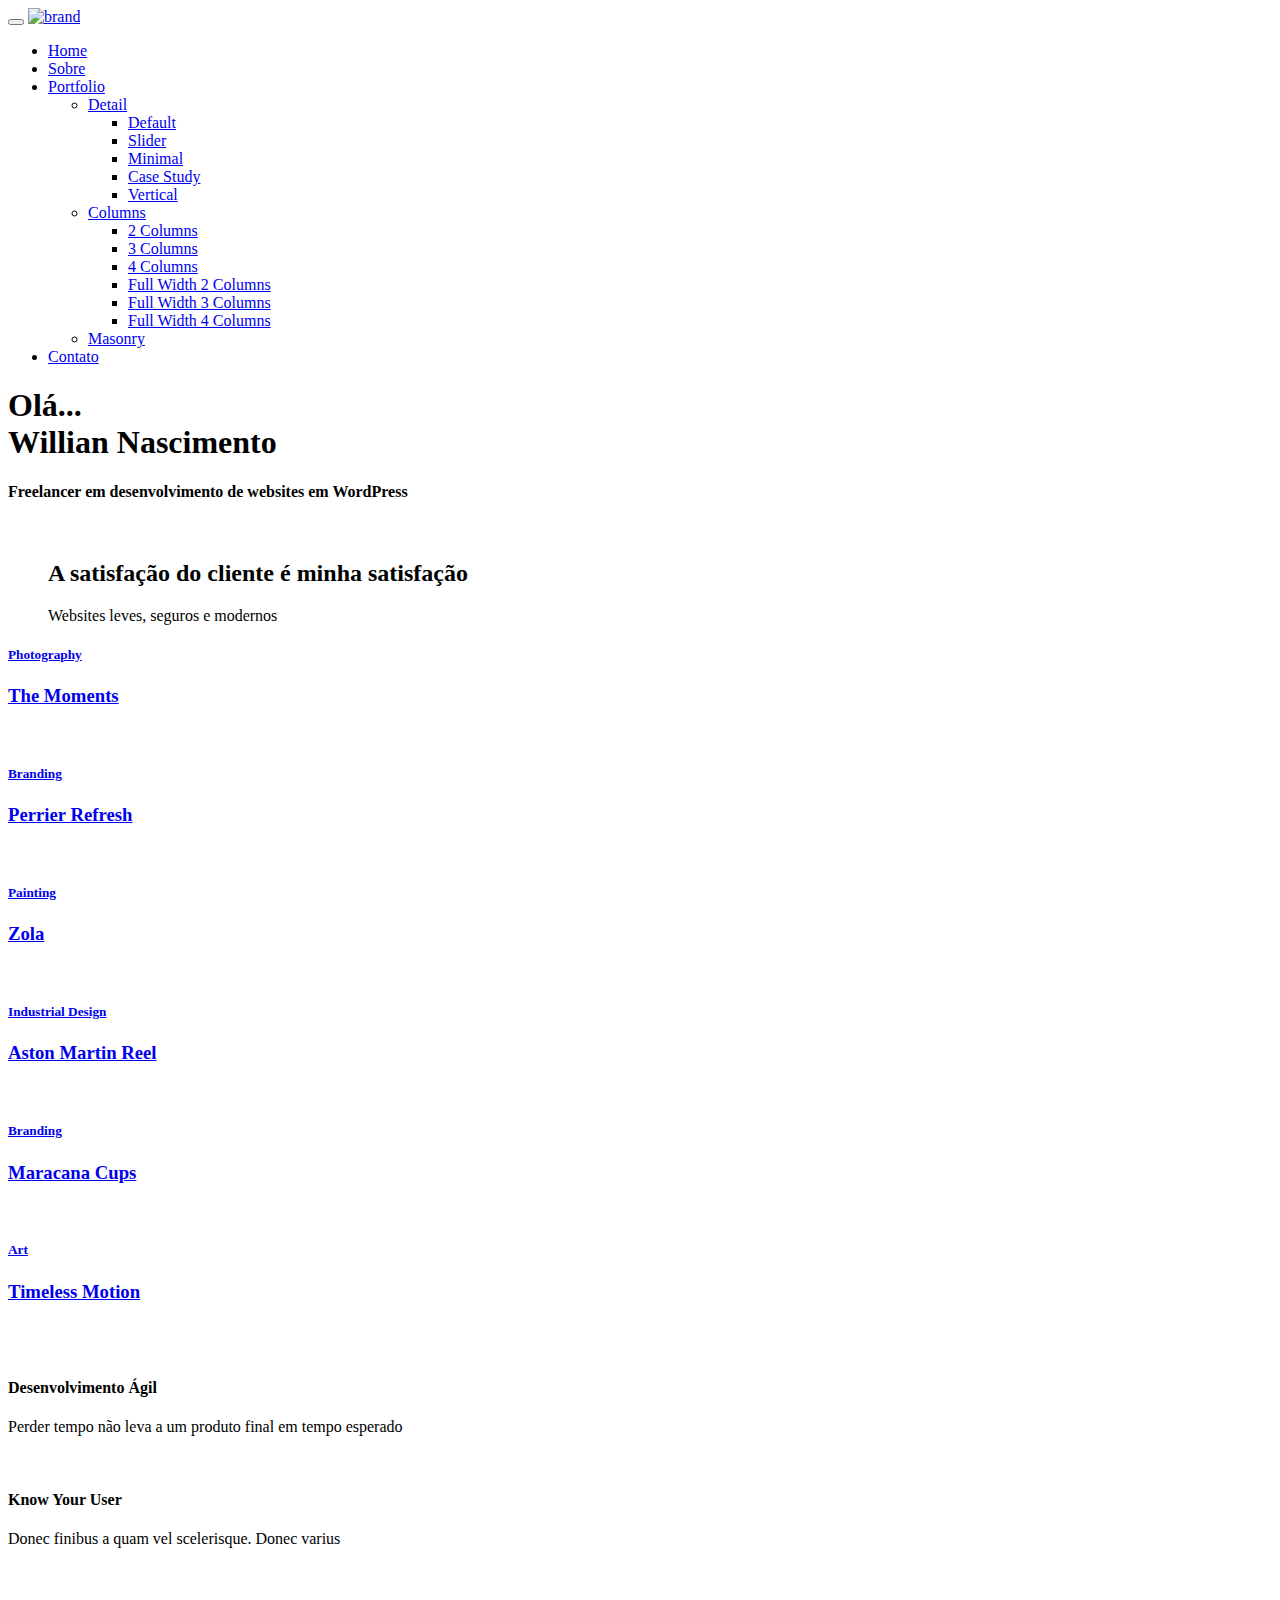
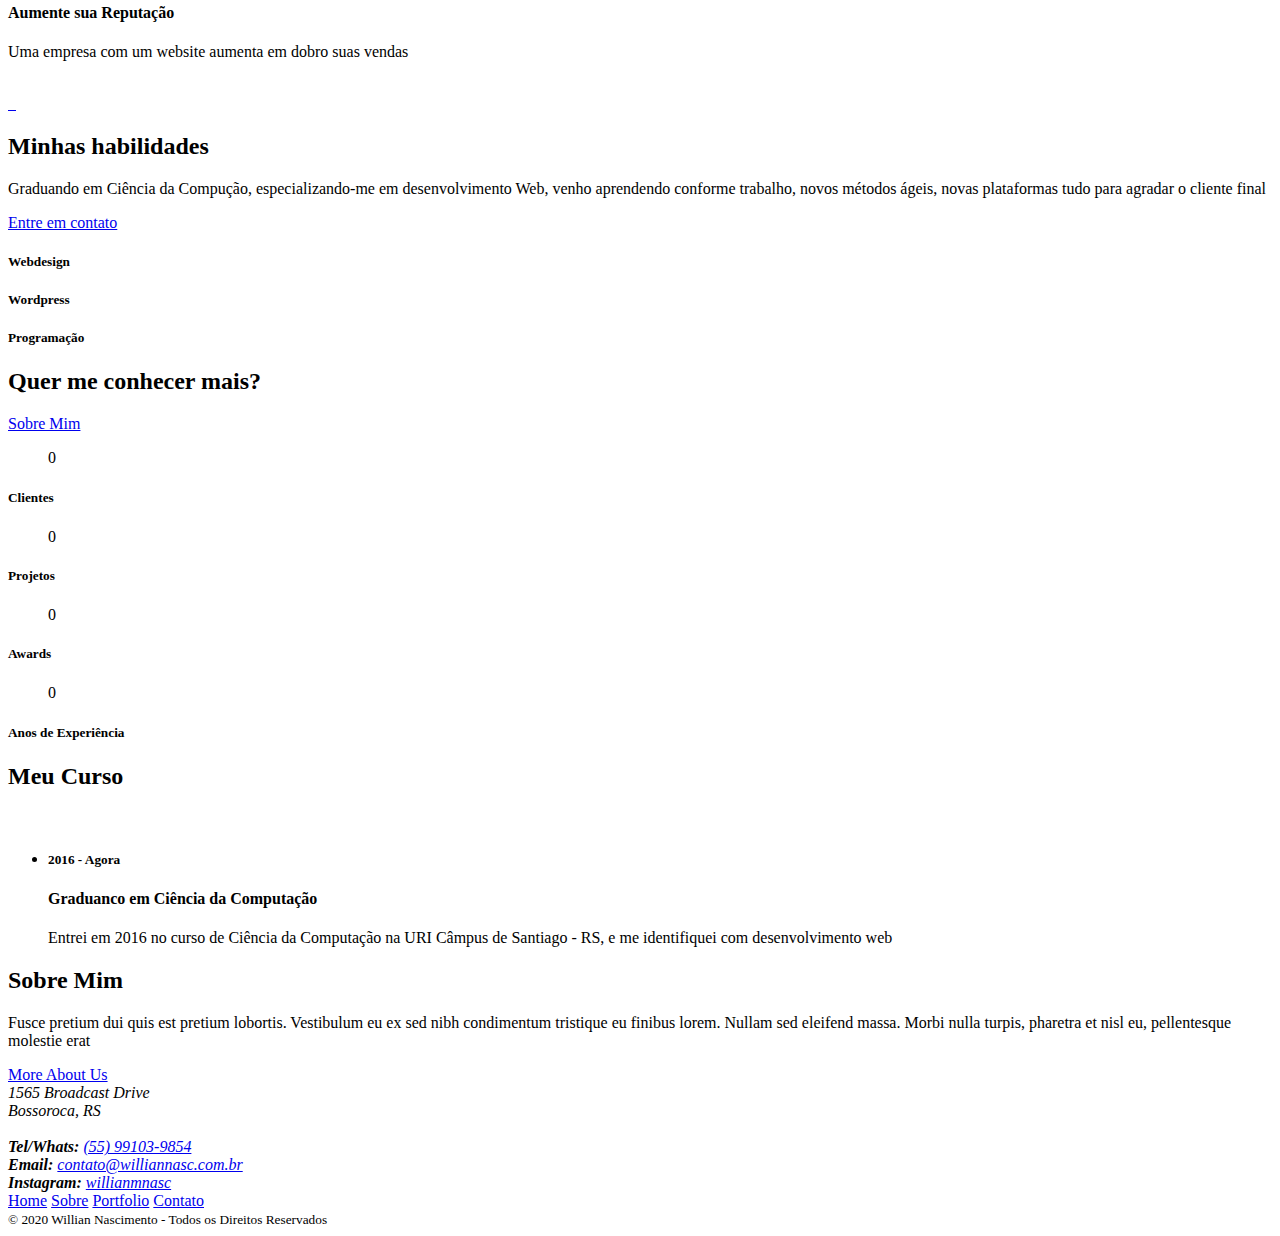
==== index.html @ cf70b3f4 "Add files via upload" ====
<!doctype html>
<html lang="en">
<head>
	<meta charset="UTF-8">
    <meta name="viewport" content="width=device-width, initial-scale=1, shrink-to-fit=no">
	<meta name="author" content="ThemeStarz">

    <link rel="stylesheet" href="https://fonts.googleapis.com/css?family=Poppins:300,400,600">
    <link rel="stylesheet" href="assets/bootstrap/css/bootstrap.min.css" type="text/css">
    <link rel="stylesheet" href="assets/font-awesome/css/fontawesome-all.min.css">
    <link rel="stylesheet" href="assets/css/magnific-popup.css">
    <link rel="stylesheet" href="assets/css/odometer-theme-default.css">
    <link rel="stylesheet" href="assets/css/style.css">

	<title>Willian Nascimento - Portfólio Online</title>

</head>
<body class="has-loading-screen">

<div class="ts-page-wrapper">
    <!--Brand Navigation
    ====================================================================================================================
    -->
    <div id="brand-navigation">

        <div class="container">

            <div id="brand">
                <button class="navbar-toggler d-block d-xl-none" type="button">
                    <i class="fa fa-bars"></i>
                </button>
                <a class="navbar-brand" href="./">
                    <img src="assets/img/brand-light.png" alt="brand" class="mw-100">
                </a>
            </div>
        </div>

    </div>

    <!--Main Left Navigation
    ====================================================================================================================
    -->
    <div id="main-navigation">
        <nav class="navbar navbar-dark">
            <ul class="navbar-nav">

                <!--Home
                ========================================================================================================
                -->
                <li class="nav-item">
                    <a class="nav-link active" href="./" role="button">Home</a>
                    <div class="collapse" id="collapse__home">
                    </div>
                </li>

                <!--About us
                ========================================================================================================
                -->
                <li class="nav-item">
                    <a class="nav-link" href="about__default.html" role="button">Sobre</a>
                    <div class="collapse" id="collapse__about">
                    </div>
                </li>

                <!--Portfolio
                ========================================================================================================
                -->
                <li class="nav-item">
                    <a class="nav-link" href="#collapse-portfolio" data-toggle="collapse" role="button">Portfolio</a>
                    <div class="collapse" id="collapse-portfolio">
                        <ul class="nav flex-column">

                            <!--Single-->

                            <li class="nav-item">
                                <a class="nav-link" href="#collapse__portfolio--detail" data-toggle="collapse" role="button">Detail</a>
                                <div class="collapse" id="collapse__portfolio--detail">
                                    <ul class="nav flex-column">
                                        <li class="nav-item">
                                            <a class="nav-link" href="portfolio__detail--default.html">Default</a>
                                        </li>
                                        <li class="nav-item">
                                            <a class="nav-link" href="portfolio__detail--slider.html">Slider</a>
                                        </li>
                                        <li class="nav-item">
                                            <a class="nav-link" href="portfolio__detail--minimal.html">Minimal</a>
                                        </li>
                                        <li class="nav-item">
                                            <a class="nav-link" href="portfolio__detail--case-study.html">Case Study</a>
                                        </li>
                                        <li class="nav-item">
                                            <a class="nav-link" href="portfolio__detail--vertical.html">Vertical</a>
                                        </li>
                                    </ul>
                                </div>
                            </li>

                            <!--Columns-->

                            <li class="nav-item">
                                <a class="nav-link" href="#collapse__portfolio--columns" data-toggle="collapse" role="button">Columns</a>
                                <div class="collapse" id="collapse__portfolio--columns">
                                    <ul class="nav flex-column">
                                        <li class="nav-item">
                                            <a class="nav-link" href="portfolio__columns--2.html">2 Columns</a>
                                        </li>
                                        <li class="nav-item">
                                            <a class="nav-link" href="portfolio__columns--3.html">3 Columns</a>
                                        </li>
                                        <li class="nav-item">
                                            <a class="nav-link" href="portfolio__columns--4.html">4 Columns</a>
                                        </li>
                                        <li class="nav-item">
                                            <a class="nav-link" href="portfolio__columns--2--full-width.html">Full Width 2 Columns</a>
                                        </li>
                                        <li class="nav-item">
                                            <a class="nav-link" href="portfolio__columns--3--full-width.html">Full Width 3 Columns</a>
                                        </li>
                                        <li class="nav-item">
                                            <a class="nav-link" href="portfolio__columns--4--full-width.html">Full Width 4 Columns</a>
                                        </li>
                                    </ul>
                                </div>
                            </li>

                            <!--Masonry-->

                            <li class="nav-item">
                                <a class="nav-link" href="portfolio__masonry.html">Masonry</a>
                            </li>

                        </ul>
                    </div>
                </li>


                <!--Contact
                ========================================================================================================
                -->
                <li class="nav-item">
                    <a class="nav-link" href="contact__left-map.html" role="button">Contato</a>
                    <div class="collapse" id="collapse__contact">
                    </div>
                </li>

            </ul>
        </nav>
    </div>

    <!--Content
    ====================================================================================================================
    -->
    <div class="ts-content">
        <!--HERO HEADER
        ================================================================================================================
        ================================================================================================================
        -->
        <header id="ts-hero" class="ts-height--100vh ts-has-overlay text-white">

            <div class="container">

                <h1 data-animate="ts-reveal">
                    <span class="wrapper">
                        <span>Olá...</span>
                    </span>
                    <br>
                    <span class="wrapper">
                        <span data-ts-delay=".05s">Willian Nascimento</span>
                    </span>
                </h1>

                <h4 class="mb-0" data-animate="ts-fadeInUp" data-ts-delay=".1s">Freelancer em desenvolvimento de websites em WordPress </h4>

            </div>

            <div class="ts-background" data-bg-parallax="scroll" data-bg-parallax-speed="3">
                <div id="ts-particles" class="ts-background-image ts-parallax-element ts-z-index__1"></div>
                <div class="ts-img-into-bg ts-background-image ts-parallax-element">
                    <img src="assets/img/bg-office.jpg" alt="">
                </div>
            </div>

        </header>

        <!--MAIN CONTENT
        ================================================================================================================
        ================================================================================================================
        -->
        <main id="ts-content">

            <!--Blockquote
            ============================================================================================================
            -->
            <section id="blockquote" class="ts-block">
                <div class="container">

                    <blockquote class="blockquote">
                        <h2>A satisfação do cliente é minha satisfação</h2>
                        <footer class="blockquote-footer">Websites leves, seguros e modernos</footer>
                    </blockquote>

                </div>
            </section>

            <!--Works
            ============================================================================================================
            -->
            <section id="works">
                <div class="container-fluid px-0">

                    <div class="row no-gutters ts-gallery">

                        <div class="col-md-6 col-lg-4">
                            <a href="assets/img/img__work__thumb--01.jpg" class="card ts-gallery__item ts-floated-description popup-image" data-animate="ts-fadeInUp">
                                <div class="ts-gallery__item-description">
                                    <h5>Photography</h5>
                                    <h3>The Moments</h3>
                                </div>
                                <div class="ts-background ts-img-into-bg">
                                    <img src="assets/img/img__work__thumb--01.jpg" alt="">
                                </div>
                            </a>
                        </div>
                        <!--end gallery item-->

                        <div class="col-md-6 col-lg-4">
                            <a href="assets/img/img__work__thumb--02.jpg" class="card ts-gallery__item ts-floated-description popup-image" data-animate="ts-fadeInUp" data-delay=".1s">
                                <div class="ts-gallery__item-description">
                                    <h5>Branding</h5>
                                    <h3>Perrier Refresh</h3>
                                </div>
                                <div class="ts-background ts-img-into-bg">
                                    <img src="assets/img/img__work__thumb--02.jpg" alt="">
                                </div>
                            </a>
                        </div>
                        <!--end gallery item-->

                        <div class="col-md-6 col-lg-4">
                            <a href="assets/img/img__work__thumb--03.jpg" class="card ts-gallery__item ts-floated-description popup-image" data-animate="ts-fadeInUp" data-delay=".15s">
                                <div class="ts-gallery__item-description">
                                    <h5>Painting</h5>
                                    <h3>Zola</h3>
                                </div>
                                <div class="ts-background ts-img-into-bg">
                                    <img src="assets/img/img__work__thumb--03.jpg" alt="">
                                </div>
                            </a>
                        </div>
                        <!--end gallery item-->

                        <div class="col-md-6 col-lg-4">
                            <a href="assets/img/img__work__thumb--04.jpg" class="card ts-gallery__item ts-floated-description popup-image" data-animate="ts-fadeInUp" data-delay=".2s">
                                <div class="ts-gallery__item-description">
                                    <h5>Industrial Design</h5>
                                    <h3>Aston Martin Reel</h3>
                                </div>
                                <div class="ts-background ts-img-into-bg">
                                    <img src="assets/img/img__work__thumb--04.jpg" alt="">
                                </div>
                            </a>
                        </div>
                        <!--end gallery item-->

                        <div class="col-md-6 col-lg-4">
                            <a href="assets/img/img__work__thumb--05.jpg" class="card ts-gallery__item ts-floated-description popup-image" data-animate="ts-fadeInUp" data-delay=".25s">
                                <div class="ts-gallery__item-description">
                                    <h5>Branding</h5>
                                    <h3>Maracana Cups</h3>
                                </div>
                                <div class="ts-background ts-img-into-bg">
                                    <img src="assets/img/img__work__thumb--05.jpg" alt="">
                                </div>
                            </a>
                        </div>
                        <!--end gallery item-->

                        <div class="col-md-6 col-lg-4">
                            <a href="assets/img/img__work__thumb--06.jpg" class="card ts-gallery__item ts-floated-description popup-image" data-animate="ts-fadeInUp" data-delay=".3s">
                                <div class="ts-gallery__item-description">
                                    <h5>Art</h5>
                                    <h3>Timeless Motion</h3>
                                </div>
                                <div class="ts-background ts-img-into-bg">
                                    <img src="assets/img/img__work__thumb--06.jpg" alt="">
                                </div>
                            </a>
                        </div>
                        <!--end gallery item-->

                    </div>
                </div>
            </section>

            <!--Features
            ============================================================================================================
            -->
            <section id="features" class="ts-block text-white text-center text-sm-left">
                <div class="container">
                    <div class="row">

                        <div class="col-md-4">
                            <div class="ts-feature">
                                <img src="assets/img/icon__dashboard.png" alt="" class="mb-5">
                                <h4>Desenvolvimento Ágil</h4>
                                <p>Perder tempo não leva a um produto final em tempo esperado</p>
                            </div>
                        </div>
                        <!--end Feature-->

                        <div class="col-md-4">
                            <div class="ts-feature">
                                <img src="assets/img/icon__user.png" alt="" class="mb-5">
                                <h4>Know Your User</h4>
                                <p>Donec finibus a quam vel scelerisque. Donec varius</p>
                            </div>
                        </div>
                        <!--end Feature-->

                        <div class="col-md-4">
                            <div class="ts-feature">
                                <img src="assets/img/icon__envelope.png" alt="" class="mb-5">
                                <h4>Aumente sua Reputação</h4>
                                <p> Uma empresa com um website aumenta em dobro suas vendas</p>
                            </div>
                        </div>
                        <!--end Feature-->

                    </div>
                </div>

                <div class="ts-background ts-bg-black">
                    <div class="ts-background-image ts-background-repeat ts-opacity__10 ts-img-into-bg">
                        <img src="assets/img/bg__pattern--topo-white.png" alt="">
                    </div>
                </div>
            </section>

            <!--Partners
            ============================================================================================================
            -->
            <section id="partners" class="py-5" data-bg-color="#fafafa">
                <div class="container py-5">
                    <div class="d-block d-md-flex justify-content-around align-items-center text-center ts-partners">

                        <a href="#">
                            <img src="assets/img/logo-01.png" alt="">
                        </a>
                        <a href="#">
                            <img src="assets/img/logo-02.png" alt="">
                        </a>
                        <a href="#">
                            <img src="assets/img/logo-03.png" alt="">
                        </a>

                    </div>
                </div>
            </section>

            <!--Skills
            ============================================================================================================
            -->
            <section id="my-skills" class="ts-block">
                <div class="container">

                    <div class="ts-title">
                        <h2>Minhas habilidades</h2>
                    </div>

                    <div class="row">

                        <div class="col-md-6 mb-4">
                            <p>
                                Graduando em Ciência da Compução, especializando-me em desenvolvimento Web, venho aprendendo conforme trabalho, novos métodos ágeis, novas plataformas tudo para agradar o cliente final
                            </p>
                            <a href="contact__default.html" class="ts-link ts-underline">Entre em contato</a>
                        </div>
                        <!--end Paragraph-->

                        <div class="col-md-6">

                            <div class="progress" data-progress-width="50%">
                                <h5 class="ts-progress-title">Webdesign</h5>
                                <figure class="ts-progress-value"></figure>
                                <div class="progress-bar" role="progressbar" aria-valuenow="0" aria-valuemin="0" aria-valuemax="100"></div>
                            </div>
                            <!--end Skill-->

                            <div class="progress" data-progress-width="80%">
                                <h5 class="ts-progress-title">Wordpress</h5>
                                <figure class="ts-progress-value"></figure>
                                <div class="progress-bar" role="progressbar" aria-valuenow="0" aria-valuemin="0" aria-valuemax="100"></div>
                            </div>
                            <!--end Skill-->

                            <div class="progress" data-progress-width="70%">
                                <h5 class="ts-progress-title">Programação</h5>
                                <figure class="ts-progress-value"></figure>
                                <div class="progress-bar" role="progressbar" aria-valuenow="0" aria-valuemin="0" aria-valuemax="100"></div>
                            </div>
                            <!--end Skill-->

                        </div>
                    </div>
                    <!--end .row-->
                </div>
                <!--end .container-->
            </section>

            <!--Call to action
            ============================================================================================================
            -->
            <section class="py-5 ts-bg-black text-white text-center text-md-left">
                <div class="container py-0 py-sm-0 my-5">
                    <div class="row ts-align__vertical">

                        <div class="col-md-6 mb-3 mb-md-0">
                            <h2>Quer me conhecer mais?</h2>
                        </div>

                        <div class="col-md-6">
                            <a href="./about__default.html" class="btn btn-outline-light float-md-right">Sobre Mim</a>
                        </div>

                    </div>
                </div>
            </section>

            <!--Promo numbers
            ============================================================================================================
            -->
            <section class="ts-block ts-background-repeat" data-bg-image="assets/img/bg__pattern--dot.png">
                <div class="container ts-promo-numbers">
                    <div class="row">

                        <div class="col-sm-6 col-md-3">
                            <div class="ts-promo-number text-center">
                                <figure class="odometer" data-odometer-final="43">0</figure>
                                <h5>Clientes</h5>
                            </div>
                        </div>
                        <!--end Promo number-->

                        <div class="col-sm-6 col-md-3">
                            <div class="ts-promo-number text-center">
                                <figure class="odometer" data-odometer-final="68">0</figure>
                                <h5>Projetos</h5>
                            </div>
                        </div>
                        <!--end Promo number-->

                        <div class="col-sm-6 col-md-3">
                            <div class="ts-promo-number text-center">
                                <figure class="odometer" data-odometer-final="17">0</figure>
                                <h5>Awards</h5>
                            </div>
                        </div>
                        <!--end Promo number-->

                        <div class="col-sm-6 col-md-3">
                            <div class="ts-promo-number text-center">
                                <figure class="odometer" data-odometer-final="12">0</figure>
                                <h5>Anos de Experiência</h5>
                            </div>
                        </div>
                        <!--end Promo number-->

                    </div>
                </div>
            </section>

            <!--Our Experience
            ============================================================================================================
            -->
            <section class="ts-block">
                <div class="container">

                    <div class="ts-title">
                        <h2>Meu Curso</h2>
                    </div>

                    <div class="row">

                        <div class="col-md-4 mb-5">
                            <img src="assets/img/img__plant.jpg" class="w-100" alt="">
                        </div>

                        <div class="col-md-6">
                            <ul class="list list-text list-dashed">

                                <li data-animate="ts-fadeInRight">
                                    <h5 class="opacity-30"><strong>2016 - Agora</strong></h5>
                                    <h4>Graduanco em Ciência da Computação</h4>
                                    <p>
                                        Entrei em 2016 no curso de Ciência da Computação na URI Câmpus de Santiago - RS, e me identifiquei com desenvolvimento web
                                    </p>
                                </li>
                                <!--end Experience block-->

                                
                            </ul>
                        </div>

                    </div>
                </div>
            </section>

            <!--Blog
            ============================================================================================================
            -->
            <!--
            <section class="ts-block pt-0">
                <div class="container">

                    <div class="ts-title">
                        <h2>From The Blog</h2>
                    </div>

                    <div class="row">

                        <div class="col-md-4">
                            <div class="ts-blog-thumb">
                                <a href="blog__detail.html" class="ts-blog-image ts-background">
                                    <div class="ts-background-image ts-img-into-bg">
                                        <img src="assets/img/img__blog__thumb--01.jpg" alt="">
                                    </div>
                                </a>
                                <h6>02-05-2019</h6>
                                <h4>
                                    <a href="blog__detail.html">10 best design books</a>
                                </h4>
                                <p>
                                    Fusce pretium dui quis est pretium lobortis. Vestibulum eu ex sed nibh condimentum
                                    tristique eu finibus lorem.
                                </p>
                                <footer>
                                    <a href="#" class="mr-3">
                                        <i class="fa fa-comment"></i>
                                        20
                                    </a>
                                    <a href="#">
                                        <i class="fa fa-heart"></i>
                                        46
                                    </a>
                                </footer>
                            </div>
                        </div>
                       

                        <div class="col-md-4">
                            <div class="ts-blog-thumb">
                                <a href="blog__detail.html" class="ts-blog-image">
                                    <div class="ts-background-image ts-img-into-bg">
                                        <img src="assets/img/img__blog__thumb--02.jpg" alt="">
                                    </div>
                                </a>
                                <h6>24-04-2019</h6>
                                <h4>
                                    <a href="blog__detail.html">How to be more creative</a>
                                </h4>
                                <p>
                                    Quis est pretium lobortis. Vestibulum eu ex sed nibh condimentum tristique eu finibus
                                    lorem. Nullam sed eleifend massa.
                                </p>
                                <footer>
                                    <a href="#" class="mr-3">
                                        <i class="fa fa-comment"></i>
                                        42
                                    </a>
                                    <a href="#">
                                        <i class="fa fa-heart"></i>
                                        38
                                    </a>
                                </footer>
                            </div>
                        </div>
              

                        <div class="col-md-4">
                            <div class="ts-blog-thumb">
                                <a href="blog__detail.html" class="ts-blog-image">
                                    <div class="ts-background-image ts-img-into-bg">
                                        <img src="assets/img/img__blog__thumb--03.jpg" alt="">
                                    </div>
                                </a>
                                <h6>17-04-2019</h6>
                                <h4>
                                    <a href="blog__detail.html">Start your day well!</a>
                                </h4>
                                <p>
                                    Vestibulum eu ex sed nibh condimentum tristique eu finibus lorem.  Nullam sed eleifend
                                    massa. Morbi nulla turpis
                                </p>
                                <footer>
                                    <a href="#" class="mr-3">
                                        <i class="fa fa-comment"></i>
                                        18
                                    </a>
                                    <a href="#">
                                        <i class="fa fa-heart"></i>
                                        51
                                    </a>
                                </footer>
                            </div>
                        </div>
           

                    </div>

                </div>
            </section>-->

        </main>
        <!--end #content-->

        <!--FOOTER
        ================================================================================================================
        ================================================================================================================
        -->
        <footer id="ts-footer">
            <section id="ts-footer-main">
                <div class="container">

                    <div class="ts-title">
                        <h2>Sobre Mim</h2>
                    </div>

                    <div class="row">

                        <div class="col-md-5">
                            <p>
                                Fusce pretium dui quis est pretium lobortis. Vestibulum eu ex sed nibh condimentum
                                tristique eu finibus lorem. Nullam sed eleifend massa. Morbi nulla turpis, pharetra et
                                nisl eu, pellentesque molestie erat
                            </p>
                            <a href="#" class="ts-link ts-underline mb-5 mb-md-0 d-inline-block">More About Us</a>
                        </div>

                        <div class="col-sm-6 col-md-4">
                            <address class="ts-text-muted---white">
                                1565 Broadcast Drive
                                <br>
                                Bossoroca, RS
                                <br>
                                <br>
                                <strong>Tel/Whats:</strong> <a href="https://api.whatsapp.com/send?phone=+5555991039854">(55) 99103-9854</a>
                                <br>
                                <strong>Email:</strong> <a href="mailto:williannasc@live.com">contato@williannasc.com.br</a>
                                <br>
                                <strong>Instagram:</strong> <a href="https://www.instagram.com/willianmnasc/">willianmnasc</a>
                                <br>
                            </address>
                        </div>

                        <div class="col-sm-6 col-md-3">
                            <nav class="nav flex-column">
                                <a class="nav-link" href="index">Home</a>
                                <a class="nav-link" href="about__default">Sobre</a>
                                <a class="nav-link" href="#">Portfolio</a>
                                <a class="nav-link" href="contact__left-map">Contato</a>
                            </nav>
                        </div>

                    </div>
                </div>
            </section>

            <section>
                <div class="container py-5">
                    <small>© 2020 Willian Nascimento - Todos os Direitos Reservados</small>
                </div>
            </section>

        </footer>
        <!--end #footer-->

    </div>
    <!--end page-->

</div>

	<script src="assets/js/jquery-3.3.1.min.js"></script>
	<script src="assets/js/popper.min.js"></script>
	<script src="assets/bootstrap/js/bootstrap.min.js"></script>
    <script src="assets/js/imagesloaded.pkgd.min.js"></script>
	<script src="assets/js/isInViewport.jquery.js"></script>
	<script src="assets/js/jquery.magnific-popup.min.js"></script>
	<script src="assets/js/scrolla.jquery.min.js"></script>
	<script src="assets/js/jquery.validate.min.js"></script>
	<script src="assets/js/jquery-validate.bootstrap-tooltip.min.js"></script>
	<script src="assets/js/odometer.min.js"></script>
	<script src="assets/js/owl.carousel.min.js"></script>
    <script src="assets/js/particles.min.js"></script>
    <script src="assets/js/custom.js"></script>

</body>
</html>
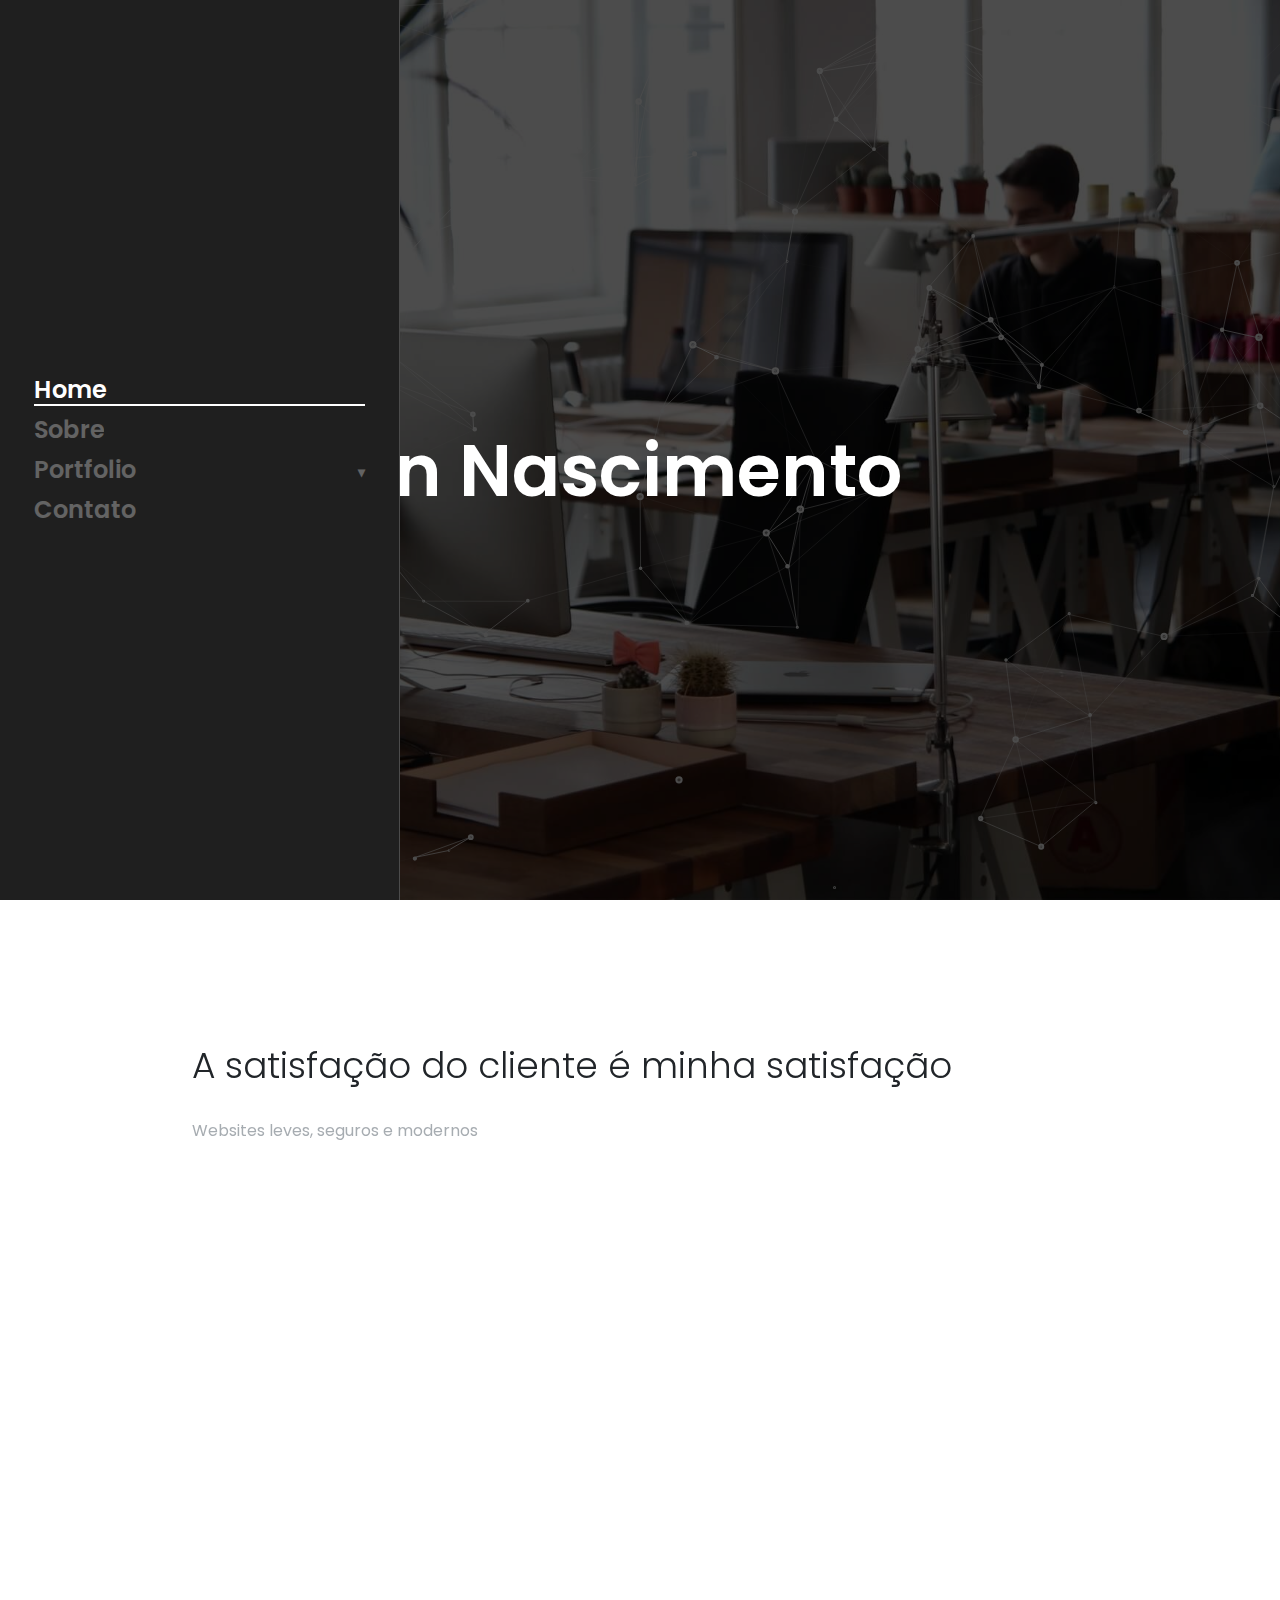
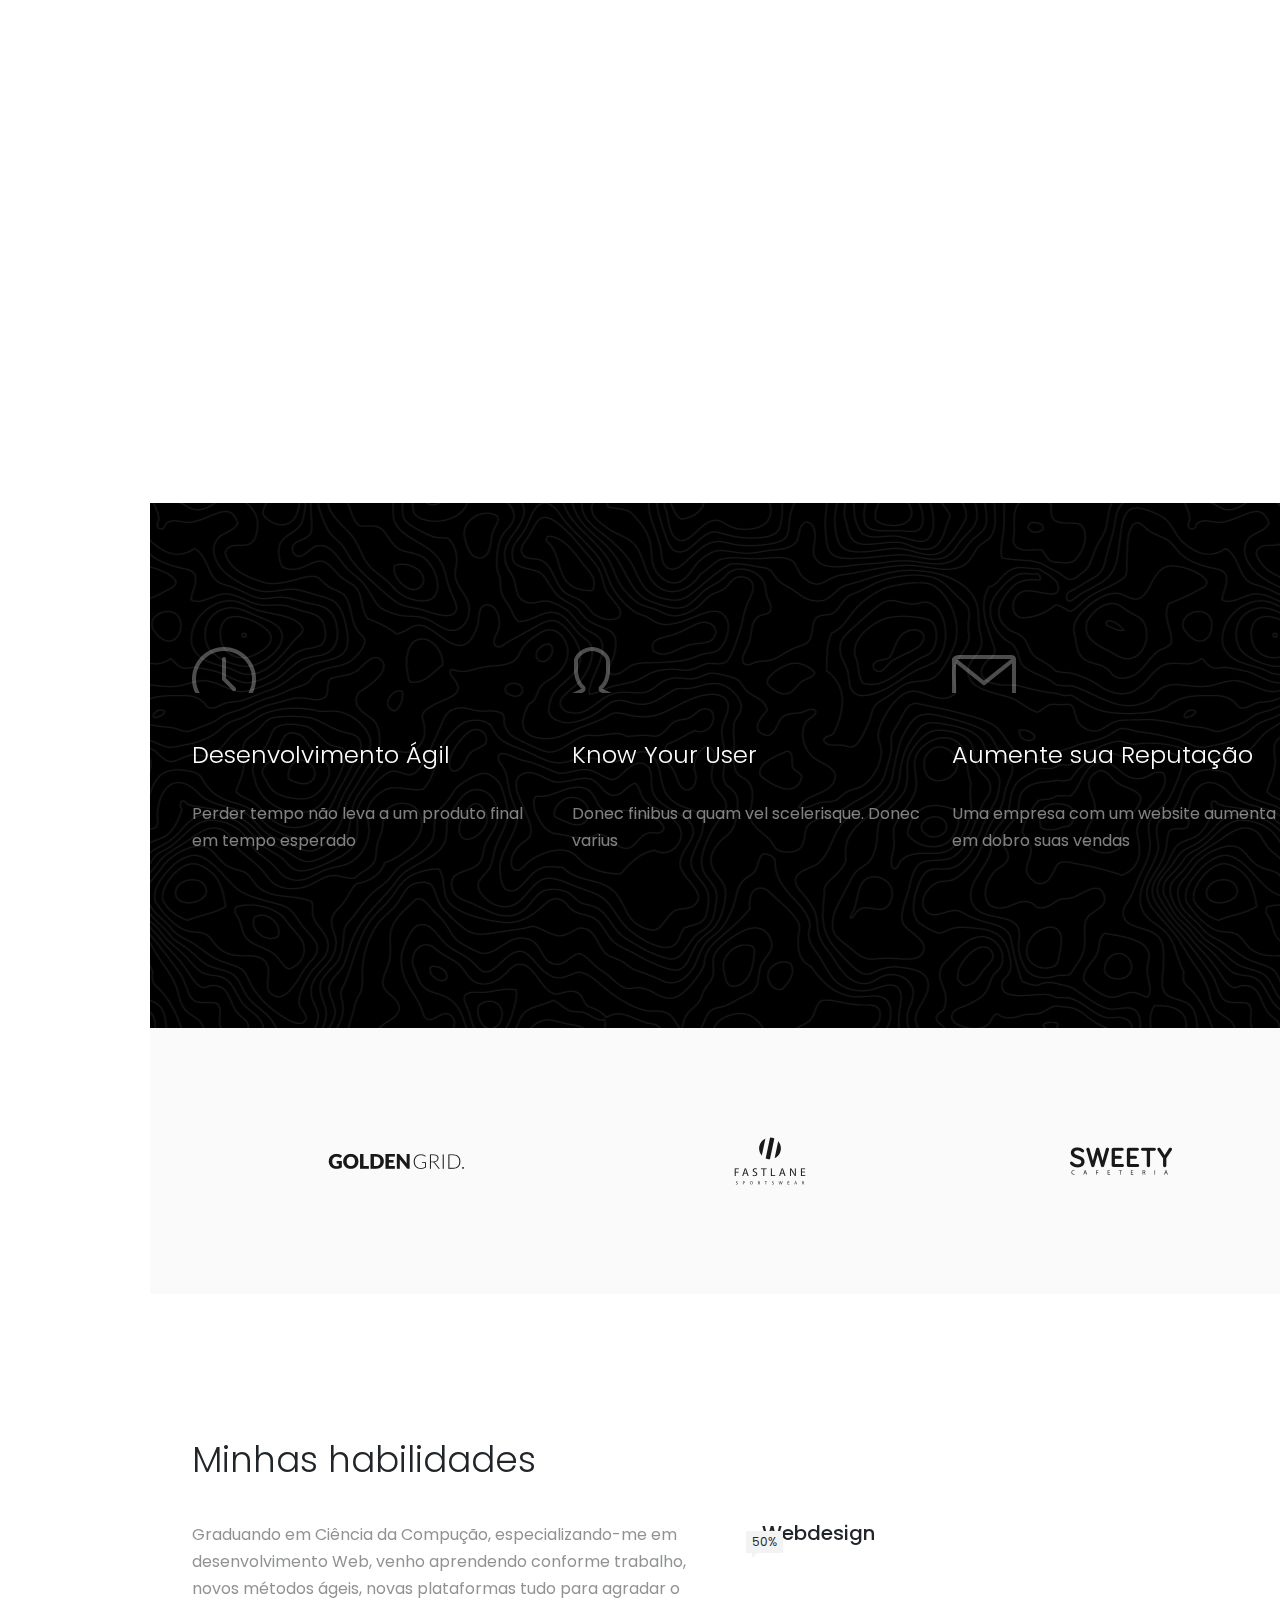
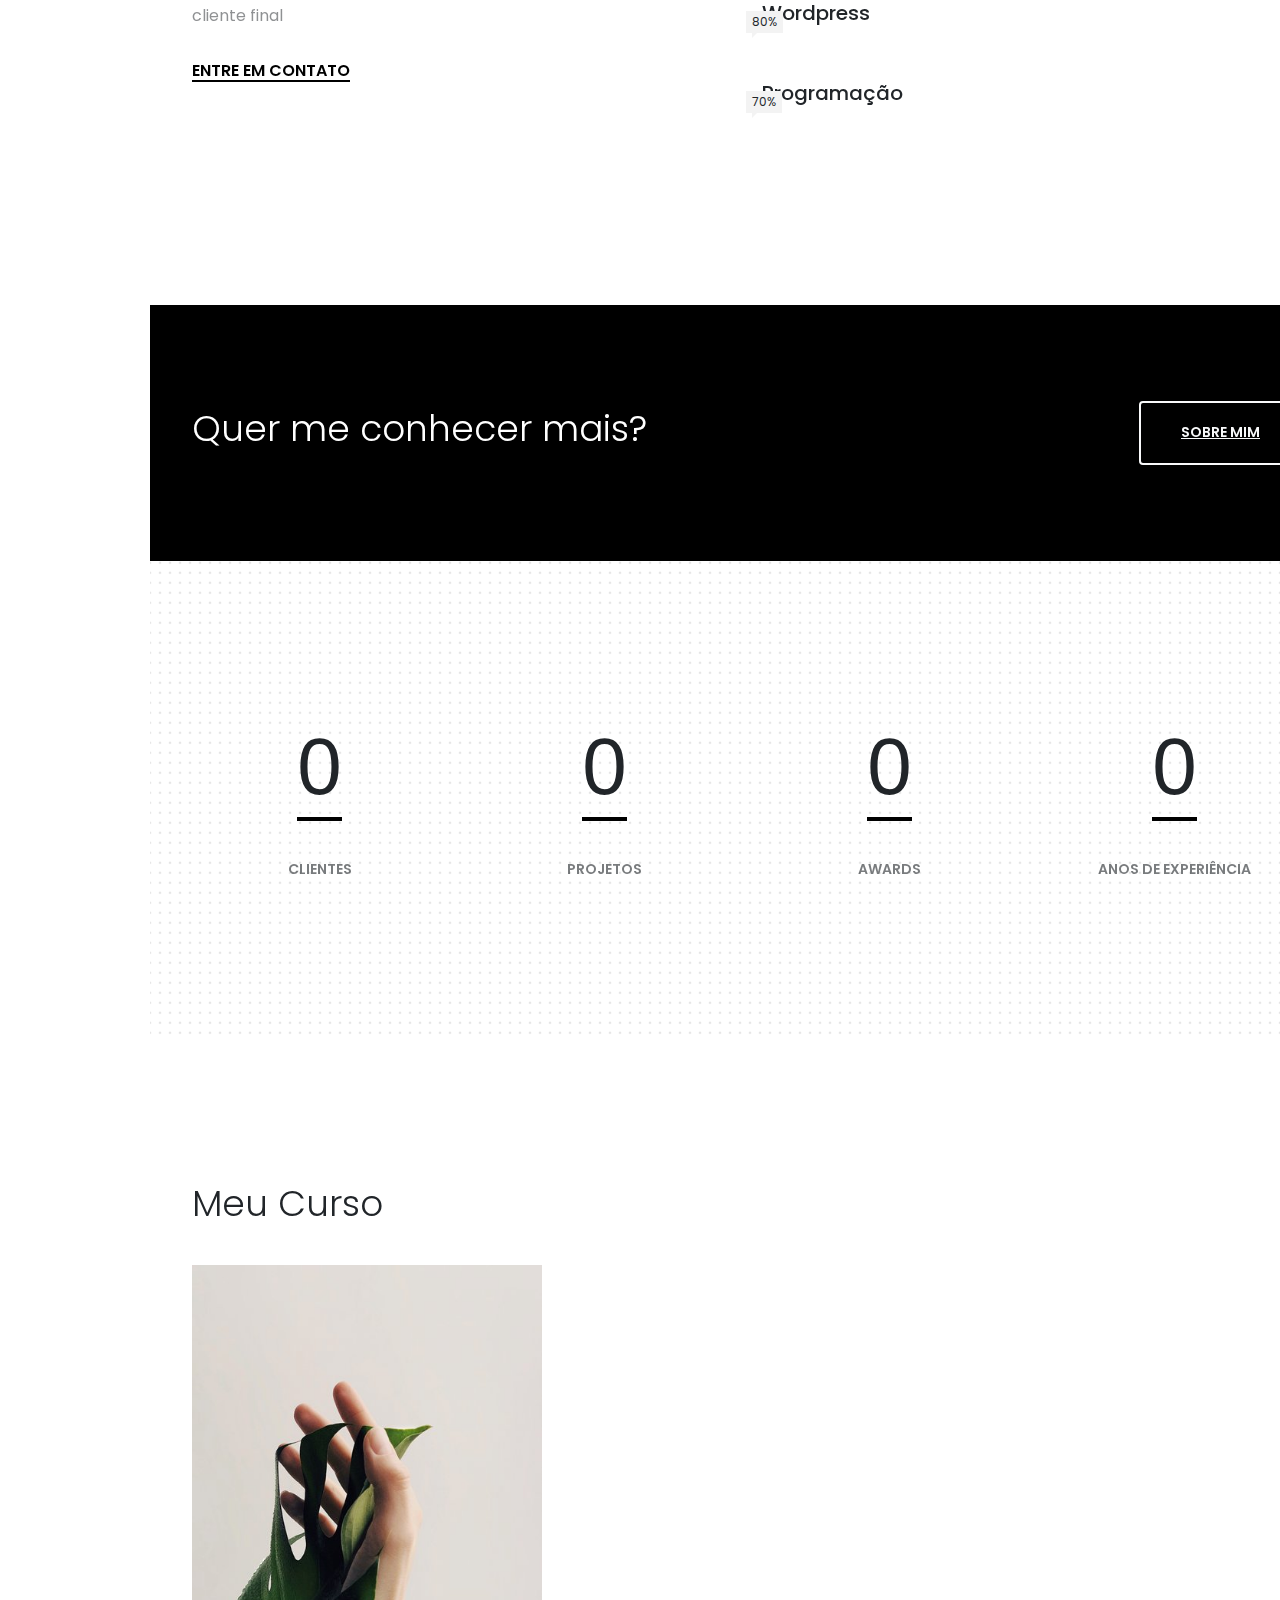
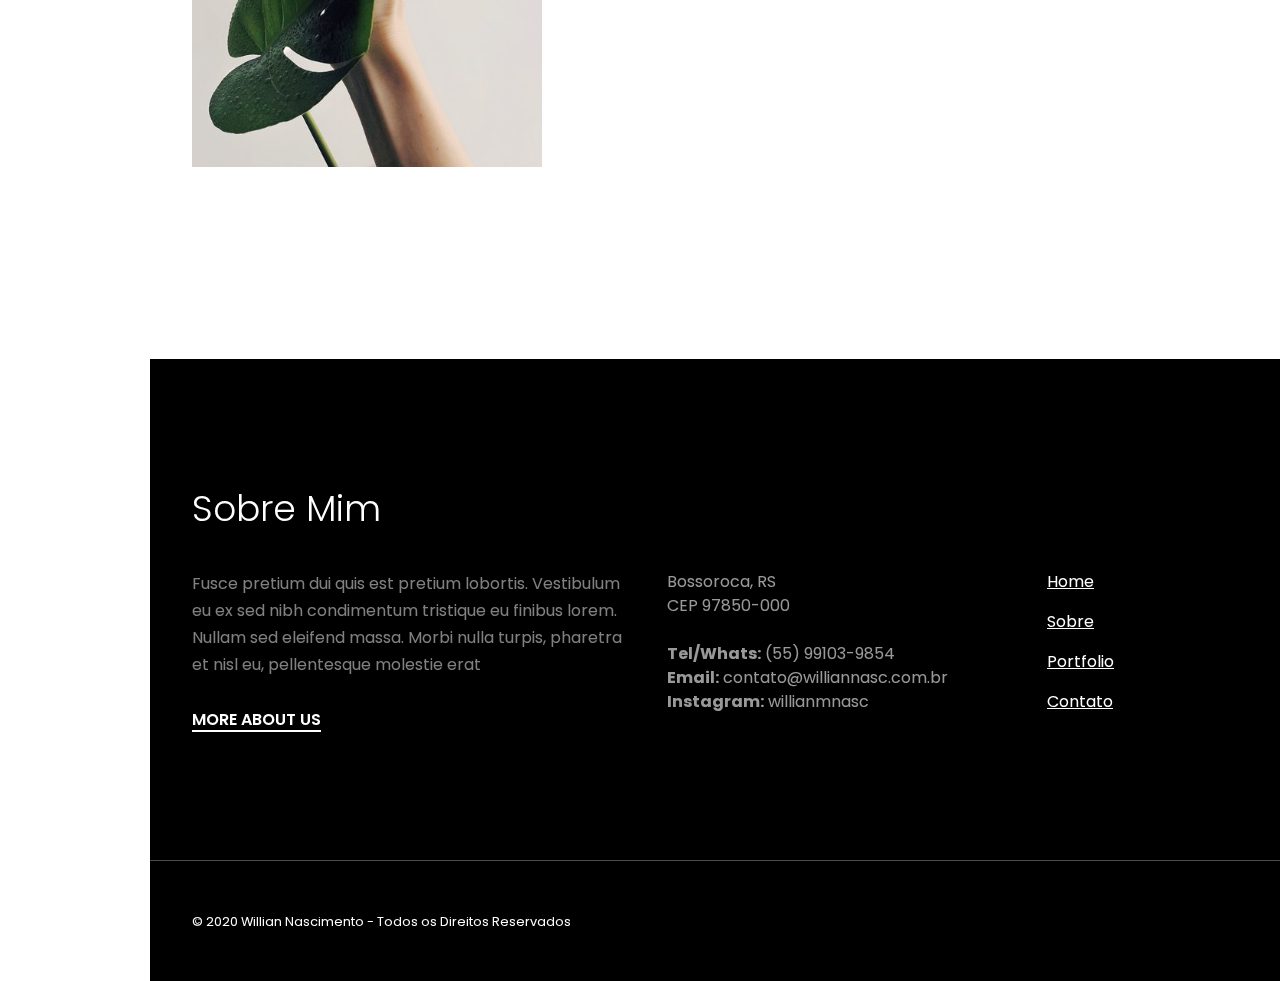
==== commit 7a1d3979: "Update Site" ====
--- a/index.html
+++ b/index.html
@@ -23,7 +23,7 @@
     -->
     <div id="brand-navigation">
 
-        <div class="container">
+        <!--<div class="container">
 
             <div id="brand">
                 <button class="navbar-toggler d-block d-xl-none" type="button">
@@ -33,7 +33,7 @@
                     <img src="assets/img/brand-light.png" alt="brand" class="mw-100">
                 </a>
             </div>
-        </div>
+        </div>-->
 
     </div>
 
@@ -48,7 +48,7 @@
                 ========================================================================================================
                 -->
                 <li class="nav-item">
-                    <a class="nav-link active" href="./" role="button">Home</a>
+                    <a class="nav-link active" href="index" role="button">Home</a>
                     <div class="collapse" id="collapse__home">
                     </div>
                 </li>
@@ -57,7 +57,7 @@
                 ========================================================================================================
                 -->
                 <li class="nav-item">
-                    <a class="nav-link" href="about__default.html" role="button">Sobre</a>
+                    <a class="nav-link" href="sobre" role="button">Sobre</a>
                     <div class="collapse" id="collapse__about">
                     </div>
                 </li>
@@ -138,7 +138,7 @@
                 ========================================================================================================
                 -->
                 <li class="nav-item">
-                    <a class="nav-link" href="contact__left-map.html" role="button">Contato</a>
+                    <a class="nav-link" href="contato" role="button">Contato</a>
                     <div class="collapse" id="collapse__contact">
                     </div>
                 </li>
@@ -419,7 +419,7 @@
                         </div>
 
                         <div class="col-md-6">
-                            <a href="./about__default.html" class="btn btn-outline-light float-md-right">Sobre Mim</a>
+                            <a href="sobre" class="btn btn-outline-light float-md-right">Sobre Mim</a>
                         </div>
 
                     </div>
@@ -638,9 +638,9 @@
 
                         <div class="col-sm-6 col-md-4">
                             <address class="ts-text-muted---white">
-                                1565 Broadcast Drive
+                                Bossoroca, RS
                                 <br>
-                                Bossoroca, RS
+                                CEP 97850-000
                                 <br>
                                 <br>
                                 <strong>Tel/Whats:</strong> <a href="https://api.whatsapp.com/send?phone=+5555991039854">(55) 99103-9854</a>
@@ -655,9 +655,9 @@
                         <div class="col-sm-6 col-md-3">
                             <nav class="nav flex-column">
                                 <a class="nav-link" href="index">Home</a>
-                                <a class="nav-link" href="about__default">Sobre</a>
+                                <a class="nav-link" href="sobre">Sobre</a>
                                 <a class="nav-link" href="#">Portfolio</a>
-                                <a class="nav-link" href="contact__left-map">Contato</a>
+                                <a class="nav-link" href="contato">Contato</a>
                             </nav>
                         </div>
 
--- a/assets/css/odometer-theme-default.css
+++ b/assets/css/odometer-theme-default.css
@@ -0,0 +1,89 @@
+.odometer.odometer-auto-theme, .odometer.odometer-theme-default {
+  display: inline-block;
+  vertical-align: middle;
+  *vertical-align: auto;
+  *zoom: 1;
+  *display: inline;
+  position: relative;
+}
+.odometer.odometer-auto-theme .odometer-digit, .odometer.odometer-theme-default .odometer-digit {
+  display: inline-block;
+  vertical-align: middle;
+  *vertical-align: auto;
+  *zoom: 1;
+  *display: inline;
+  position: relative;
+}
+.odometer.odometer-auto-theme .odometer-digit .odometer-digit-spacer, .odometer.odometer-theme-default .odometer-digit .odometer-digit-spacer {
+  display: inline-block;
+  vertical-align: middle;
+  *vertical-align: auto;
+  *zoom: 1;
+  *display: inline;
+  visibility: hidden;
+}
+.odometer.odometer-auto-theme .odometer-digit .odometer-digit-inner, .odometer.odometer-theme-default .odometer-digit .odometer-digit-inner {
+  text-align: left;
+  display: block;
+  position: absolute;
+  top: 0;
+  left: 0;
+  right: 0;
+  bottom: 0;
+  overflow: hidden;
+}
+.odometer.odometer-auto-theme .odometer-digit .odometer-ribbon, .odometer.odometer-theme-default .odometer-digit .odometer-ribbon {
+  display: block;
+}
+.odometer.odometer-auto-theme .odometer-digit .odometer-ribbon-inner, .odometer.odometer-theme-default .odometer-digit .odometer-ribbon-inner {
+  display: block;
+  -webkit-backface-visibility: hidden;
+}
+.odometer.odometer-auto-theme .odometer-digit .odometer-value, .odometer.odometer-theme-default .odometer-digit .odometer-value {
+  display: block;
+  -webkit-transform: translateZ(0);
+}
+.odometer.odometer-auto-theme .odometer-digit .odometer-value.odometer-last-value, .odometer.odometer-theme-default .odometer-digit .odometer-value.odometer-last-value {
+  position: absolute;
+}
+.odometer.odometer-auto-theme.odometer-animating-up .odometer-ribbon-inner, .odometer.odometer-theme-default.odometer-animating-up .odometer-ribbon-inner {
+  -webkit-transition: -webkit-transform 2s;
+  -moz-transition: -moz-transform 2s;
+  -ms-transition: -ms-transform 2s;
+  -o-transition: -o-transform 2s;
+  transition: transform 2s;
+}
+.odometer.odometer-auto-theme.odometer-animating-up.odometer-animating .odometer-ribbon-inner, .odometer.odometer-theme-default.odometer-animating-up.odometer-animating .odometer-ribbon-inner {
+  -webkit-transform: translateY(-100%);
+  -moz-transform: translateY(-100%);
+  -ms-transform: translateY(-100%);
+  -o-transform: translateY(-100%);
+  transform: translateY(-100%);
+}
+.odometer.odometer-auto-theme.odometer-animating-down .odometer-ribbon-inner, .odometer.odometer-theme-default.odometer-animating-down .odometer-ribbon-inner {
+  -webkit-transform: translateY(-100%);
+  -moz-transform: translateY(-100%);
+  -ms-transform: translateY(-100%);
+  -o-transform: translateY(-100%);
+  transform: translateY(-100%);
+}
+.odometer.odometer-auto-theme.odometer-animating-down.odometer-animating .odometer-ribbon-inner, .odometer.odometer-theme-default.odometer-animating-down.odometer-animating .odometer-ribbon-inner {
+  -webkit-transition: -webkit-transform 2s;
+  -moz-transition: -moz-transform 2s;
+  -ms-transition: -ms-transform 2s;
+  -o-transition: -o-transform 2s;
+  transition: transform 2s;
+  -webkit-transform: translateY(0);
+  -moz-transform: translateY(0);
+  -ms-transform: translateY(0);
+  -o-transform: translateY(0);
+  transform: translateY(0);
+}
+
+.odometer.odometer-auto-theme, .odometer.odometer-theme-default {
+  font-family: "Helvetica Neue", sans-serif;
+  line-height: 1.1em;
+}
+.odometer.odometer-auto-theme .odometer-value, .odometer.odometer-theme-default .odometer-value {
+  text-align: center;
+}
--- a/assets/css/style.css
+++ b/assets/css/style.css
@@ -0,0 +1,3131 @@
+/*----------------------------------------------------------------------------------------------------------------------
+Project:	    Preus
+Version:        1.0.0
+
+Default Color   #000;
+Background Color  #fff;
+
+Body copy:		'Poppins', sans-serif; 16px;
+Headers:		'Poppins', sans-serif;
+
+----------------------------------------------------------------------------------------------------------------------*/
+
+/*----------------------------------------------------------------------------------------------------------------------
+[Table of contents]
+
+A. Basic Styling
+  -- Styling
+
+B. Helpers
+  -- animations
+  -- align
+  -- borders
+  -- colors
+  -- column-count
+  -- background
+  -- height
+  -- margin
+  -- list
+  -- no-gutters
+  -- opacity
+  -- overflow
+  -- padding
+  -- position
+  -- shadow
+  -- typography
+  -- title
+  -- transitions
+  -- utilities
+  -- video-bg
+  -- width
+  -- z-index
+
+C. Components
+  -- block
+  -- blockquote
+  -- blog
+  -- box
+  -- buttons
+  -- card
+  -- circle
+  -- description-list
+  -- forms
+  -- footer
+  -- gallery
+  -- hr
+  -- inputs
+  -- item
+  -- list
+  -- loading-screen
+  -- map
+  -- member
+  -- hero
+  -- navbar
+  -- page
+  -- partners
+
+D. Plugins Styles
+  -- Magnific Popup
+  -- Owl Carousel
+
+E. Template Specific Elements
+  -- Other
+
+
+----------------------------------------------------------------------------------------------------------------------*/
+
+/***********************************************************************************************************************
+A. Basic Styling
+***********************************************************************************************************************/
+
+/*-------------------------------------------
+  -- Styling - Colors, Font Size, Font Family
+-------------------------------------------*/
+
+body {
+    font-family: 'Poppins', sans-serif;
+    font-size: 1rem;
+    margin: 0;
+    padding: 0;
+}
+
+html {
+    font-size: 90%;
+}
+
+@media (min-width: 36rem) and (max-width: 47.9375rem) {
+    html {
+        font-size: 85%;
+    }
+}
+
+@media (min-width: 48rem) and (max-width: 61.9375rem) {
+    html {
+        font-size: 90%;
+    }
+}
+
+@media (min-width: 62rem) and (max-width: 74.9375rem) {
+    html {
+        font-size: 95%;
+    }
+}
+
+@media (min-width: 75rem) {
+    html {
+        font-size: 100%;
+    }
+}
+
+h1, .ts-h1 {
+    font-size: 2.5rem;
+    font-weight: 600;
+    margin-bottom: .5rem;
+}
+
+@media (min-width: 48rem) {
+    h1, .ts-h1 {
+        font-size: 3rem;
+    }
+}
+
+@media (min-width: 75rem) {
+    h1, .ts-h1 {
+        font-size: 4.5rem;
+    }
+}
+
+@media (min-width: 62rem) {
+    h1, .ts-h1 {
+        margin-bottom: 1rem;
+    }
+}
+
+h2, .ts-h2 {
+    font-size: 1.625rem;
+    font-weight: 300;
+}
+
+@media (min-width: 48rem) {
+    h2, .ts-h2 {
+        font-size: 1.875rem;
+    }
+}
+
+@media (min-width: 75rem) {
+    h2, .ts-h2 {
+        font-size: 2.25rem;
+    }
+}
+
+h3, .ts-h3 {
+    font-size: 1.5rem;
+    margin-bottom: 1.5625rem;
+}
+
+@media (min-width: 36rem) {
+    h3, .ts-h3 {
+        font-size: 1.375rem;
+    }
+}
+
+@media (min-width: 75rem) {
+    h3, .ts-h3 {
+        font-size: 1.875rem;
+    }
+}
+
+h4, .ts-h4 {
+    font-size: 1.25rem;
+    margin-bottom: 1.875rem;
+    font-weight: 300;
+}
+
+@media (min-width: 48rem) {
+    h4, .ts-h4 {
+        font-size: 1.5rem;
+    }
+}
+
+h5, .ts-h5 {
+    font-size: 1.125rem;
+}
+
+@media (min-width: 36rem) {
+    h5, .ts-h5 {
+        font-size: 1.25rem;
+    }
+}
+
+h6, .ts-h6 {
+    font-size: 1rem;
+}
+
+/***********************************************************************************************************************
+B. Helpers
+***********************************************************************************************************************/
+
+/*-------------------------------------------
+  -- Animations
+-------------------------------------------*/
+
+[data-animate] {
+    opacity: 0;
+    -webkit-animation-fill-mode: forwards;
+            animation-fill-mode: forwards;
+    -webkit-animation-duration: .8s;
+            animation-duration: .8s;
+    -webkit-animation-timing-function: cubic-bezier(.67, .01, .08, .99);
+            animation-timing-function: cubic-bezier(.67, .01, .08, .99);
+}
+
+/* Fade In Up */
+
+@-webkit-keyframes ts-fadeInUp {
+    from {
+        opacity: 0;
+        -webkit-transform: translate3d(0, 1.25rem, 0);
+                transform: translate3d(0, 1.25rem, 0);
+    }
+
+    to {
+        opacity: 1;
+        -webkit-transform: translate3d(0, 0, 0);
+                transform: translate3d(0, 0, 0);
+    }
+}
+
+@keyframes ts-fadeInUp {
+    from {
+        opacity: 0;
+        -webkit-transform: translate3d(0, 1.25rem, 0);
+                transform: translate3d(0, 1.25rem, 0);
+    }
+
+    to {
+        opacity: 1;
+        -webkit-transform: translate3d(0, 0, 0);
+                transform: translate3d(0, 0, 0);
+    }
+}
+
+.ts-fadeInUp {
+    -webkit-animation-name: ts-fadeInUp;
+            animation-name: ts-fadeInUp;
+}
+
+/* Fade In Down */
+
+@-webkit-keyframes ts-fadeInDown {
+    from {
+        opacity: 0;
+        -webkit-transform: translate3d(0, -1.25rem, 0);
+                transform: translate3d(0, -1.25rem, 0);
+    }
+
+    to {
+        opacity: 1;
+        -webkit-transform: translate3d(0, 0, 0);
+                transform: translate3d(0, 0, 0);
+    }
+}
+
+@keyframes ts-fadeInDown {
+    from {
+        opacity: 0;
+        -webkit-transform: translate3d(0, -1.25rem, 0);
+                transform: translate3d(0, -1.25rem, 0);
+    }
+
+    to {
+        opacity: 1;
+        -webkit-transform: translate3d(0, 0, 0);
+                transform: translate3d(0, 0, 0);
+    }
+}
+
+.ts-fadeInDown {
+    -webkit-animation-name: ts-fadeInDown;
+            animation-name: ts-fadeInDown;
+}
+
+/* Fade In Left */
+
+@-webkit-keyframes ts-fadeInLeft {
+    from {
+        opacity: 0;
+        -webkit-transform: translate3d(-1.25rem, 0, 0);
+                transform: translate3d(-1.25rem, 0, 0);
+    }
+
+    to {
+        opacity: 1;
+        -webkit-transform: translate3d(0, 0, 0);
+                transform: translate3d(0, 0, 0);
+    }
+}
+
+@keyframes ts-fadeInLeft {
+    from {
+        opacity: 0;
+        -webkit-transform: translate3d(-1.25rem, 0, 0);
+                transform: translate3d(-1.25rem, 0, 0);
+    }
+
+    to {
+        opacity: 1;
+        -webkit-transform: translate3d(0, 0, 0);
+                transform: translate3d(0, 0, 0);
+    }
+}
+
+.ts-fadeInLeft {
+    -webkit-animation-name: ts-fadeInLeft;
+            animation-name: ts-fadeInLeft;
+}
+
+/* Fade In Right */
+
+@-webkit-keyframes ts-fadeInRight {
+    from {
+        opacity: 0;
+        -webkit-transform: translate3d(1.25rem, 0, 0);
+                transform: translate3d(1.25rem, 0, 0);
+    }
+
+    to {
+        opacity: 1;
+        -webkit-transform: translate3d(0, 0, 0);
+                transform: translate3d(0, 0, 0);
+    }
+}
+
+@keyframes ts-fadeInRight {
+    from {
+        opacity: 0;
+        -webkit-transform: translate3d(1.25rem, 0, 0);
+                transform: translate3d(1.25rem, 0, 0);
+    }
+
+    to {
+        opacity: 1;
+        -webkit-transform: translate3d(0, 0, 0);
+                transform: translate3d(0, 0, 0);
+    }
+}
+
+.ts-fadeInRight {
+    -webkit-animation-name: ts-fadeInRight;
+            animation-name: ts-fadeInRight;
+}
+
+/* Zoom In */
+
+@-webkit-keyframes ts-zoomIn {
+    from {
+        opacity: 0;
+        -webkit-transform: scale(.5);
+                transform: scale(.5);
+    }
+
+    to {
+        opacity: 1;
+        -webkit-transform: scale(1);
+                transform: scale(1);
+    }
+}
+
+@keyframes ts-zoomIn {
+    from {
+        opacity: 0;
+        -webkit-transform: scale(.5);
+                transform: scale(.5);
+    }
+
+    to {
+        opacity: 1;
+        -webkit-transform: scale(1);
+                transform: scale(1);
+    }
+}
+
+.ts-zoomIn {
+    -webkit-animation-name: ts-zoomIn;
+            animation-name: ts-zoomIn;
+}
+
+/* Zoom Out In */
+
+@-webkit-keyframes ts-zoomOutIn {
+    from {
+        opacity: 0;
+        -webkit-transform: scale(1.1);
+                transform: scale(1.1);
+    }
+
+    to {
+        opacity: 1;
+        -webkit-transform: scale(1);
+                transform: scale(1);
+    }
+}
+
+@keyframes ts-zoomOutIn {
+    from {
+        opacity: 0;
+        -webkit-transform: scale(1.1);
+                transform: scale(1.1);
+    }
+
+    to {
+        opacity: 1;
+        -webkit-transform: scale(1);
+                transform: scale(1);
+    }
+}
+
+.ts-zoomOutIn {
+    -webkit-animation-name: ts-zoomOutIn;
+            animation-name: ts-zoomOutIn;
+}
+
+/* Zoom In Short */
+
+@-webkit-keyframes ts-zoomInShort {
+    from {
+        opacity: 0;
+        -webkit-transform: scale(.9);
+                transform: scale(.9);
+    }
+
+    to {
+        opacity: 1;
+        -webkit-transform: scale(1);
+                transform: scale(1);
+    }
+}
+
+@keyframes ts-zoomInShort {
+    from {
+        opacity: 0;
+        -webkit-transform: scale(.9);
+                transform: scale(.9);
+    }
+
+    to {
+        opacity: 1;
+        -webkit-transform: scale(1);
+                transform: scale(1);
+    }
+}
+
+.ts-zoomInShort {
+    -webkit-animation-name: ts-zoomInShort;
+            animation-name: ts-zoomInShort;
+}
+
+/* Reveal */
+
+@-webkit-keyframes ts-reveal {
+    from {
+        opacity: 0;
+        -webkit-transform: scale(.9);
+                transform: scale(.9);
+    }
+
+    to {
+        opacity: 1;
+        -webkit-transform: scale(1);
+                transform: scale(1);
+    }
+}
+
+@keyframes ts-reveal {
+    from {
+        opacity: 0;
+        -webkit-transform: scale(.9);
+                transform: scale(.9);
+    }
+
+    to {
+        opacity: 1;
+        -webkit-transform: scale(1);
+                transform: scale(1);
+    }
+}
+
+[data-animate="ts-reveal"] {
+    opacity: 1;
+}
+
+[data-animate="ts-reveal"].animated .wrapper span {
+    -webkit-transform: translateY(0%);
+            transform: translateY(0%);
+}
+
+[data-animate="ts-reveal"] .wrapper {
+    display: inline-block;
+    margin-bottom: -1rem;
+    overflow: hidden;
+}
+
+[data-animate="ts-reveal"] .wrapper span {
+    display: inline-block;
+    transition: -webkit-transform .8s cubic-bezier(.67, .01, .08, .99);
+    transition: transform .8s cubic-bezier(.67, .01, .08, .99);
+    transition: transform .8s cubic-bezier(.67, .01, .08, .99),
+                -webkit-transform .8s cubic-bezier(.67, .01, .08, .99);
+    -webkit-transform: translateY(100%);
+            transform: translateY(100%);
+}
+
+/* -- Align */
+
+.ts-align__vertical {
+    display: flex;
+    align-items: center;
+}
+
+/*-------------------------------------------
+  -- Borders
+-------------------------------------------*/
+
+:root {
+    /* Border radius *//* Border bottom */
+}
+
+.ts-border-radius__sm {
+    border-radius: .125rem;
+    overflow: hidden;
+}
+
+.ts-border-radius__md {
+    border-radius: .25rem;
+    overflow: hidden;
+}
+
+.ts-border-radius__lg {
+    border-radius: .5rem;
+    overflow: hidden;
+}
+
+.ts-border-radius__xl {
+    border-radius: .75rem;
+    overflow: hidden;
+}
+
+.ts-border-radius__pill {
+    border-radius: 6.25rem !important;
+    overflow: hidden;
+}
+
+.ts-border-radius__round-shape {
+    border-radius: 187.5rem;
+    overflow: hidden;
+}
+
+.ts-border-none {
+    border: none;
+}
+
+.ts-border-bottom {
+    border-bottom: .0625rem solid rgba(0, 0, 0, .1);
+}
+
+.ts-border-muted {
+    border-color: rgba(0, 0, 0, .1) !important;
+}
+
+.ts-border-light {
+    border-color: rgba(255, 255, 255, .2) !important;
+}
+
+.ts-border-dark {
+    border-color: rgba(0, 0, 0, .4) !important;
+}
+
+.ts-font-color__white {
+    color: #fff;
+}
+
+.ts-font-color__black {
+    color: #000;
+}
+
+.ts-font-color__primary {
+    color: #000;
+}
+
+.ts-bg-primary {
+    background-color: #000;
+}
+
+.ts-column-count-2 {
+    -webkit-column-count: 2;
+            column-count: 2;
+}
+
+.ts-column-count-3 {
+    -webkit-column-count: 3;
+            column-count: 3;
+}
+
+.ts-column-count-4 {
+    -webkit-column-count: 4;
+            column-count: 4;
+}
+
+/*-------------------------------------------
+  -- Background
+-------------------------------------------*/
+
+[data-bg-image] {
+    background-size: cover;
+    background-position: 50%;
+}
+
+.ts-background {
+    bottom: 0;
+    left: 0;
+    height: 100%;
+    overflow: hidden;
+    position: absolute;
+    width: 100%;
+    z-index: -2;
+}
+
+.ts-background .ts-background {
+    height: 100%;
+    width: 100%;
+}
+
+.ts-background-repeat {
+    background-repeat: repeat !important;
+    background-size: inherit !important;
+}
+
+.ts-background-repeat .ts-background-image {
+    background-repeat: repeat;
+    background-size: inherit;
+}
+
+.ts-background-image, .ts-img-into-bg {
+    background-repeat: no-repeat;
+    background-size: cover;
+    background-position: 50%;
+    height: 100%;
+    overflow: hidden;
+    width: 100%;
+    position: absolute;
+    top: 0;
+    left: 0;
+}
+
+.ts-background-image img, .ts-img-into-bg img {
+    display: none;
+}
+
+.ts-background-original-size {
+    background-size: inherit;
+}
+
+.ts-background-size-cover {
+    background-size: cover;
+}
+
+.ts-background-size-contain {
+    background-size: contain;
+}
+
+.ts-background-repeat-x {
+    background-repeat: repeat-x;
+}
+
+.ts-background-repeat-y {
+    background-repeat: repeat-y;
+}
+
+.ts-background-repeat-repeat {
+    background-repeat: repeat;
+    background-size: inherit;
+}
+
+.ts-background-position-top {
+    background-position: top;
+}
+
+.ts-background-position-center {
+    background-position: center;
+}
+
+.ts-background-position-bottom {
+    background-position: bottom;
+}
+
+.ts-background-position-left {
+    background-position-x: left !important;
+}
+
+.ts-background-position-right {
+    background-position-x: right !important;
+}
+
+.ts-background-particles {
+    height: 120%;
+    left: 0;
+    margin-left: -10%;
+    margin-top: -10%;
+    overflow: hidden;
+    position: absolute;
+    top: 0;
+    width: 120%;
+    z-index: 1;
+}
+
+.ts-background-is-dark {
+    color: #fff;
+}
+
+.ts-background-is-dark .form-control {
+    box-shadow: 0 0 0 .125rem rgba(255, 255, 255, .2);
+}
+
+.ts-background-is-dark .form-control:focus {
+    box-shadow: 0 0 0 .125rem rgba(255, 255, 255, .4);
+}
+
+.ts-background-is-dark .ts-btn-border-muted {
+    border-color: rgba(255, 255, 255, .1);
+}
+
+.ts-video-bg {
+    height: 100%;
+}
+
+.ts-video-bg .fluid-width-video-wrapper {
+    height: 100%;
+}
+
+.ts-bg-black {
+    background-color: #000;
+}
+
+/*-------------------------------------------
+  -- Height
+-------------------------------------------*/
+
+.ts-height--25vh {
+    height: 25vh;
+}
+
+.ts-height--50vh {
+    height: 50vh;
+}
+
+.ts-height--75vh {
+    height: 75vh;
+}
+
+.ts-height--100vh {
+    height: 100vh;
+}
+
+/*-------------------------------------------
+  -- Margin
+-------------------------------------------*/
+
+.ts-mt__0 {
+    margin-top: 0 !important;
+}
+
+.ts-mr__0 {
+    margin-right: 0 !important;
+}
+
+.ts-mb__0 {
+    margin-bottom: 0 !important;
+}
+
+.ts-ml__0 {
+    margin-left: 0 !important;
+}
+
+.list.list-text li {
+    margin-bottom: 3rem;
+}
+
+.list.list-dashed {
+    list-style: none;
+}
+
+.list.list-dashed li h4 {
+    position: relative;
+}
+
+.list.list-dashed li h4:before {
+    background-color: #000;
+    content: "";
+    height: .2rem;
+    font-size: 1.4rem;
+    font-weight: 600;
+    left: -2rem;
+    opacity: .6;
+    position: absolute;
+    top: .5rem;
+    width: 1rem;
+}
+
+.list h4 {
+    font-size: 1.125rem;
+    font-weight: 600;
+}
+
+.list h5 {
+    font-size: .875rem;
+    opacity: .5;
+}
+
+.text-white .list.list-dashed li h4:before {
+    background-color: #fff;
+}
+
+.ts-description-list dt {
+    font-size: .6875rem;
+    text-transform: uppercase;
+    opacity: .4;
+}
+
+/*-------------------------------------------
+  -- No Gutters - Removes padding from col*
+-------------------------------------------*/
+
+.no-gutters {
+    margin-right: 0;
+    margin-left: 0;
+}
+
+.no-gutters > .col, .no-gutters > [class*="col-"] {
+    padding-right: 0;
+    padding-left: 0;
+}
+
+/*-------------------------------------------
+  -- Opacity
+-------------------------------------------*/
+
+.ts-opacity__5 {
+    opacity: .05;
+}
+
+.ts-opacity__10 {
+    opacity: .1;
+}
+
+.ts-opacity__20 {
+    opacity: .2;
+}
+
+.ts-opacity__30 {
+    opacity: .3;
+}
+
+.ts-opacity__40 {
+    opacity: .4;
+}
+
+.ts-opacity__50 {
+    opacity: .5;
+}
+
+.ts-opacity__60 {
+    opacity: .6;
+}
+
+.ts-opacity__70 {
+    opacity: .7;
+}
+
+.ts-opacity__80 {
+    opacity: .8;
+}
+
+.ts-opacity__90 {
+    opacity: .9;
+}
+
+/*-------------------------------------------
+  -- Overflow
+-------------------------------------------*/
+
+.ts-overflow-y--auto {
+    overflow-y: auto;
+}
+
+.ts-overflow-x--auto {
+    overflow-x: auto;
+}
+
+.ts-overflow-x--hidden {
+    overflow-x: hidden;
+}
+
+.ts-overflow-y--hidden {
+    overflow-y: hidden;
+}
+
+/*-------------------------------------------
+  -- Padding
+-------------------------------------------*/
+
+.ts-pt__0 {
+    padding-top: 0 !important;
+}
+
+.ts-pr__0 {
+    padding-right: 0 !important;
+}
+
+.ts-pb__0 {
+    padding-bottom: 0 !important;
+}
+
+.ts-pl__0 {
+    padding-left: 0 !important;
+}
+
+/*-------------------------------------------
+  -- Position
+-------------------------------------------*/
+
+/* Top */
+
+.ts-top__0 {
+    top: 0%;
+}
+
+.ts-top__50 {
+    top: 50%;
+}
+
+.ts-top__100 {
+    top: 100%;
+}
+
+/* Right */
+
+.ts-right__0 {
+    right: 0%;
+}
+
+.ts-right__50 {
+    right: 50%;
+}
+
+.ts-right__100 {
+    right: 100%;
+}
+
+.ts-right__inherit {
+    right: inherit;
+}
+
+/* Bottom */
+
+.ts-bottom__0 {
+    bottom: 0%;
+}
+
+.ts-bottom__50 {
+    bottom: 50%;
+}
+
+.ts-bottom__100 {
+    bottom: 100%;
+}
+
+/* Left */
+
+.ts-left__0 {
+    left: 0%;
+}
+
+.ts-left__50 {
+    left: 50%;
+}
+
+.ts-left__100 {
+    left: 100%;
+}
+
+.ts-left__inherit {
+    left: inherit;
+}
+
+.ts-push-left__100 {
+    -webkit-transform: translateX(100%);
+            transform: translateX(100%);
+}
+
+.ts-push-down__50 {
+    -webkit-transform: translateY(50%);
+            transform: translateY(50%);
+}
+
+.ts-push-up__50 {
+    -webkit-transform: translateY(-50%);
+            transform: translateY(-50%);
+}
+
+/*-------------------------------------------
+  -- Shadow
+-------------------------------------------*/
+
+:root {
+    /* Box shadow */
+}
+
+.ts-shadow__sm {
+    box-shadow: 0 .125rem .3125rem rgba(0, 0, 0, .1);
+}
+
+.ts-shadow__md {
+    box-shadow: .125rem .1875rem .9375rem rgba(0, 0, 0, .15);
+}
+
+.ts-shadow__lg {
+    box-shadow: .375rem .3125rem 1.5625rem rgba(0, 0, 0, .2);
+}
+
+.ts-shadow__none {
+    box-shadow: none !important;
+}
+
+/*-------------------------------------------
+  -- Typography
+-------------------------------------------*/
+
+a {
+    color: #000;
+    transition: .3s ease;
+}
+
+a:hover {
+    color: #000;
+    text-decoration: none;
+}
+
+a.ts-link {
+    font-weight: 600;
+    text-decoration: underline;
+    text-transform: uppercase;
+}
+
+p {
+    line-height: 1.6875rem;
+    margin-bottom: 1.875rem;
+    opacity: .5;
+}
+
+.ts-font-weight__normal {
+    font-weight: normal;
+}
+
+.ts-font-weight__light {
+    font-weight: lighter;
+}
+
+.ts-font-weight__bold {
+    font-weight: bold;
+}
+
+.ts-text-small {
+    font-size: .8125rem !important;
+}
+
+.ts-xs-text-center {
+}
+
+@media (max-width: 35.9375rem) {
+    .ts-xs-text-center {
+        text-align: center !important;
+    }
+}
+
+.ts-text-muted {
+    color: rgba(0, 0, 0, .6);
+}
+
+.ts-text-muted---white {
+    color: rgba(255, 255, 255, .6) !important;
+}
+
+.ts-text-muted---white a {
+    color: rgba(255, 255, 255, .6) !important;
+}
+
+.ts-text-muted---white a:hover {
+    color: #fff !important;
+}
+
+.text-white a:not(.btn) {
+    color: #fff;
+}
+
+.ts-text-black {
+    color: #000 !important;
+}
+
+.ts-text-black a:not(.btn) {
+    color: #000 !important;
+}
+
+.ts-text-underline {
+    text-decoration: underline;
+}
+
+/*-------------------------------------------
+  -- Title
+-------------------------------------------*/
+
+.ts-title {
+}
+
+@media (max-width: 35.9375rem) {
+    .ts-title {
+        margin-bottom: 2rem;
+    }
+}
+
+@media (min-width: 36rem) and (max-width: 61.9375rem) {
+    .ts-title {
+        margin-bottom: 2.25rem;
+    }
+}
+
+@media (min-width: 62rem) {
+    .ts-title {
+        margin-bottom: 2.5rem;
+    }
+}
+
+.ts-title h5 {
+    font-weight: normal;
+    opacity: .5;
+}
+
+:root {
+    /* Transition *//*--tr-cubic: .5s cubic-bezier(.03,.18,.05,1.01);*/
+}
+
+/*-------------------------------------------
+  -- Utilities
+-------------------------------------------*/
+
+.ts-element {
+    position: relative;
+}
+
+/* Social Icons */
+
+.ts-social-icons {
+    font-size: 120%;
+}
+
+.ts-social-icons a {
+    padding: .125rem .25rem;
+    color: #1f1f1f;
+}
+
+/* Overlay */
+
+.ts-has-overlay {
+    position: relative;
+}
+
+.ts-has-overlay:after {
+    background-color: #000;
+    content: "";
+    height: 100%;
+    left: 0;
+    opacity: .7;
+    position: absolute;
+    top: 0;
+    width: 100%;
+    z-index: -1;
+}
+
+/* Flip x */
+
+.ts-flip-x {
+    -webkit-transform: scaleY(-1);
+            transform: scaleY(-1);
+}
+
+/* Flip Y */
+
+.ts-flip-y {
+    -webkit-transform: scaleX(-1);
+            transform: scaleX(-1);
+}
+
+.ts-has-talk-arrow {
+    position: relative;
+}
+
+.ts-has-talk-arrow:after {
+    border-style: solid;
+    border-width: .625rem .625rem 0 0;
+    border-color: #000 transparent transparent transparent;
+    bottom: -0.625rem;
+    content: "";
+    left: 1rem;
+    position: absolute;
+}
+
+.push-right {
+    margin-left: 3rem;
+    position: relative;
+}
+
+.push-left {
+    margin-left: -3rem;
+    position: relative;
+}
+
+.push-down {
+    margin-top: 3rem;
+    position: relative;
+}
+
+.push-up {
+    margin-top: -3rem;
+    position: relative;
+}
+
+.ts-img-fluid {
+    max-height: 100vh;
+}
+
+.ts-pointer-none {
+    pointer-events: none;
+}
+
+.ts-video-bg {
+    height: 100%;
+}
+
+.ts-video-bg .fluid-width-video-wrapper {
+    height: 100%;
+}
+
+.ts-video-bg iframe {
+    border: 0;
+    height: 100%;
+    width: 100%;
+}
+
+/*-------------------------------------------
+  -- Width
+-------------------------------------------*/
+
+.ts-width__10px {
+    width: .625rem;
+}
+
+.ts-width__20px {
+    width: 1.25rem;
+}
+
+.ts-width__30px {
+    width: 1.875rem;
+}
+
+.ts-width__40px {
+    width: 2.5rem;
+}
+
+.ts-width__50px {
+    width: 3.125rem;
+}
+
+.ts-width__100px {
+    width: 6.25rem;
+}
+
+.ts-width__200px {
+    width: 12.5rem;
+}
+
+.ts-width__300px {
+    width: 18.75rem;
+}
+
+.ts-width__400px {
+    width: 25rem;
+}
+
+.ts-width__500px {
+    width: 31.25rem;
+}
+
+.ts-width__inherit {
+    width: inherit !important;
+}
+
+.ts-width__auto {
+    width: auto !important;
+}
+
+/*-------------------------------------------
+  -- Z-index
+-------------------------------------------*/
+
+.ts-z-index__-1 {
+    z-index: -1 !important;
+}
+
+.ts-z-index__0 {
+    z-index: 0 !important;
+}
+
+.ts-z-index__1 {
+    z-index: 1 !important;
+}
+
+.ts-z-index__2 {
+    z-index: 2 !important;
+}
+
+.ts-z-index__1000 {
+    z-index: 1000 !important;
+}
+
+/***********************************************************************************************************************
+C. Components
+***********************************************************************************************************************/
+
+/*-------------------------------------------
+  -- Block
+-------------------------------------------*/
+
+.ts-block {
+    padding-bottom: 4rem;
+    padding-top: 4rem;
+    position: relative;
+}
+
+@media (min-width: 62rem) and (max-width: 74.9375rem) {
+    .ts-block {
+        padding-bottom: 8rem;
+        padding-top: 8rem;
+    }
+}
+
+@media (min-width: 75rem) {
+    .ts-block {
+        padding-bottom: 9rem;
+        padding-top: 9rem;
+    }
+}
+
+.ts-block-inside {
+    padding: 1.5rem;
+    position: relative;
+}
+
+@media (min-width: 36rem) and (max-width: 61.9375rem) {
+    .ts-block-inside {
+        padding: 2.625rem;
+    }
+}
+
+@media (min-width: 62rem) {
+    .ts-block-inside {
+        padding: 4rem;
+    }
+}
+
+section {
+    position: relative;
+}
+
+/*-------------------------------------------
+  -- Blockquote
+-------------------------------------------*/
+
+blockquote h2 {
+    margin-bottom: 2rem;
+}
+
+.blockquote-footer {
+    opacity: .6;
+}
+
+.blockquote-footer:before {
+    display: none;
+}
+
+.ts-blog-thumb {
+    margin-bottom: 2rem;
+}
+
+.ts-blog-thumb .ts-blog-image {
+    background-color: #000;
+    display: block;
+    margin-bottom: 2rem;
+    height: 15rem;
+    position: relative;
+    z-index: 1;
+}
+
+.ts-blog-thumb .ts-blog-image:hover .ts-background-image {
+    opacity: .5;
+}
+
+.ts-blog-thumb .ts-blog-image:hover:after {
+    opacity: 1;
+    -webkit-transform: scale(1);
+            transform: scale(1);
+}
+
+.ts-blog-thumb .ts-blog-image:after {
+    color: #fff;
+    font-weight: 600;
+    font-family: "Font Awesome 5 Free";
+    position: absolute;
+    top: 0;
+    left: 0;
+    content: "\f06e";
+    font-size: 2rem;
+    height: 3rem;
+    width: 2rem;
+    right: 0;
+    bottom: 0;
+    margin: auto;
+    opacity: 0;
+    transition: .3s ease;
+    -webkit-transform: scale(1.1);
+            transform: scale(1.1);
+}
+
+.ts-blog-thumb .ts-blog-image .ts-background-image {
+    transition: .3s ease;
+}
+
+.ts-blog-thumb h4 {
+    text-decoration: underline;
+}
+
+.ts-blog-thumb h6 {
+    font-size: 80%;
+    margin-bottom: 1rem;
+    opacity: .5;
+}
+
+.ts-blog-thumb footer a {
+    font-size: 90%;
+    opacity: .4;
+}
+
+.ts-blog-thumb footer a:hover {
+    opacity: 1;
+}
+
+.blog-post {
+    margin-bottom: 6rem;
+}
+
+.blog-post .blog-post-header-image {
+    display: block;
+    margin-bottom: 2rem;
+}
+
+.blog-post .blog-post-header-image img {
+    height: auto;
+    width: 100%;
+}
+
+.blog-post h2 {
+    margin-bottom: 2rem;
+}
+
+.blog-post .meta {
+    font-size: .875rem;
+    margin-bottom: 1rem;
+}
+
+.blog-post .meta .link-icon {
+    display: inline-block;
+    margin-right: 2rem;
+    margin-bottom: .5rem;
+    opacity: .6;
+}
+
+.blog-post .meta .link-icon i {
+    margin-right: .5rem;
+    opacity: .6;
+}
+
+.blog-post .meta .tags {
+    margin-top: .5rem;
+    margin-bottom: .5rem;
+}
+
+.blog-post .meta .tag {
+    display: inline-block;
+    background-color: #000;
+    color: #fff;
+    font-size: .75rem;
+    padding: .25rem .5rem;
+}
+
+.page-item:first-child .page-link, .page-item:last-child .page-link {
+    border-radius: 0;
+}
+
+.page-item.active .page-link {
+    background-color: #000;
+    color: #fff;
+}
+
+.page-item .page-link {
+    border: none;
+    color: #000;
+}
+
+#sidebar aside {
+    margin-bottom: 2rem;
+}
+
+#sidebar ul {
+    font-size: .875rem;
+}
+
+#sidebar ul a {
+    display: block;
+    padding-top: .25rem;
+    padding-bottom: .25rem;
+    opacity: .6;
+}
+
+#sidebar ul a:hover {
+    opacity: 1;
+}
+
+.comment-wrapper {
+    padding-left: 7rem;
+}
+
+.comment-wrapper .date {
+    font-size: .75rem;
+}
+
+.comments ul {
+    list-style: none;
+}
+
+.comments-child {
+    padding-left: 7rem;
+}
+
+.post-author .wrapper {
+    padding-left: 7rem;
+}
+
+/*-------------------------------------------
+  -- Box
+-------------------------------------------*/
+
+.ts-box {
+    background-color: #fff;
+    border-radius: .25rem;
+    margin-bottom: 1.875rem;
+    box-shadow: .125rem .1875rem .9375rem rgba(0, 0, 0, .15);
+    padding: 1.5625rem;
+}
+
+/*-------------------------------------------
+  -- Buttons
+-------------------------------------------*/
+
+.btn {
+    border-width: .125rem;
+    box-shadow: none;
+    font-weight: 600;
+    font-size: .875rem;
+    padding: 1.2rem 2.5rem;
+    position: relative;
+    outline: none !important;
+    text-decoration: underline;
+    text-transform: uppercase;
+}
+
+.btn:hover {
+    text-decoration: underline;
+}
+
+.btn:hover .fa-arrow-right {
+    -webkit-transform: translateX(.5rem);
+            transform: translateX(.5rem);
+}
+
+.btn.btn-sm {
+    padding: .75rem 1.5rem;
+}
+
+.btn.ts-btn-arrow:after {
+    content: "\f061";
+    font-family: "Font Awesome 5 Free";
+    font-weight: 900;
+    font-size: .625rem;
+    margin-left: .75rem;
+    position: relative;
+    top: -0.0625rem;
+    vertical-align: middle;
+}
+
+.btn span {
+    transition: .3s ease;
+}
+
+.btn .status {
+    bottom: 0;
+    height: 1.375rem;
+    left: 0;
+    margin: auto;
+    position: absolute;
+    top: 0;
+    right: 0;
+    width: 1.5rem;
+}
+
+.btn .status .spinner {
+    left: .3125rem;
+    transition: .3s ease;
+    top: .1875rem;
+    position: absolute;
+    opacity: 0;
+}
+
+.btn .status .status-icon {
+    border-radius: 50%;
+    left: 0;
+    opacity: 0;
+    font-size: .625rem;
+    padding: .25rem .4375rem;
+    position: relative;
+    transition: .3s ease;
+    z-index: 1;
+    -webkit-transform: scale(0);
+            transform: scale(0);
+}
+
+.btn .status .status-icon.valid {
+    background-color: green;
+}
+
+.btn .status .status-icon.invalid {
+    background-color: red;
+}
+
+.btn.processing span {
+    opacity: .2;
+}
+
+.btn.processing .spinner {
+    opacity: 1;
+}
+
+.btn.done .ts-spinner {
+    opacity: 0;
+}
+
+.btn.done .status-icon {
+    -webkit-transform: scale(1);
+            transform: scale(1);
+    opacity: 1;
+}
+
+.ts-btn-effect {
+    display: inline-block;
+    position: relative;
+    overflow: hidden;
+    vertical-align: middle;
+}
+
+.ts-btn-effect:hover .ts-hidden {
+    -webkit-transform: translateX(0%);
+            transform: translateX(0%);
+}
+
+.ts-btn-effect:hover .ts-visible {
+    -webkit-transform: translateX(100%);
+            transform: translateX(100%);
+}
+
+.ts-btn-effect .ts-visible {
+    -webkit-transform: translateX(0%);
+            transform: translateX(0%);
+    transition: .3s ease;
+}
+
+.ts-btn-effect .ts-hidden {
+    position: absolute;
+    top: 0;
+    left: 0;
+    -webkit-transform: translateX(-100%);
+            transform: translateX(-100%);
+    transition: .3s ease;
+}
+
+.btn-primary {
+    background-color: #000;
+    border-color: #000;
+    color: #fff;
+}
+
+.btn-primary:hover {
+    background-color: #000;
+    border-color: #000;
+    box-shadow: none;
+}
+
+.btn-primary:focus {
+    background-color: #000;
+    border-color: #000;
+    box-shadow: none;
+}
+
+.btn-primary:active {
+    background-color: #000;
+    border-color: #000;
+    box-shadow: none;
+}
+
+.btn-lg {
+    padding: .75rem 1.5rem;
+    font-size: 1.125rem;
+}
+
+.btn-sm {
+    font-size: .8125rem;
+    padding: .375rem 1rem;
+}
+
+.btn-xs {
+    font-size: .75rem;
+    font-weight: 600;
+    padding: .125rem .6875rem;
+    text-transform: uppercase;
+}
+
+[class*="btn-outline-"] {
+    box-shadow: none;
+}
+
+.ts-link-arrow-effect {
+    overflow: hidden;
+    display: inline-block;
+    font-size: .75rem;
+    text-transform: uppercase;
+    font-weight: 700;
+    color: #fff;
+    position: relative;
+    padding-right: 2rem;
+}
+
+/*
+  &:hover {
+    color: var(--color-white);
+    &:before {
+      animation: ts-link-arrow-effect-animation-in;
+      animation-fill-mode: forwards;
+      animation-duration: .4s;
+      animation-timing-function: cubic-bezier(.6,.01,0,1);
+    }
+    span {
+      transform: translateX(0%);
+    }
+  }
+  */
+
+.ts-link-arrow-effect:before {
+    -webkit-animation: ts-link-arrow-effect-animation-out;
+            animation: ts-link-arrow-effect-animation-out;
+    -webkit-animation-fill-mode: forwards;
+            animation-fill-mode: forwards;
+    -webkit-animation-duration: .4s;
+            animation-duration: .4s;
+    -webkit-animation-timing-function: cubic-bezier(.6, .01, 0, 1);
+            animation-timing-function: cubic-bezier(.6, .01, 0, 1);
+    background-color: #000;
+    bottom: 0;
+    height: .125rem;
+    margin: auto;
+    left: 0;
+    content: '';
+    position: absolute;
+    top: 0;
+    width: 100%;
+    -webkit-transform: scaleX(.2);
+            transform: scaleX(.2);
+    -webkit-transform-origin: left center;
+             transform-origin: left center;
+    z-index: -1;
+}
+
+.ts-link-arrow-effect span {
+    position: relative;
+    -webkit-transform: translateX(-200%);
+            transform: translateX(-200%);
+    display: inline-block;
+    transition: .6s cubic-bezier(.6, .01, 0, 1);
+}
+
+@-webkit-keyframes ts-link-arrow-effect-animation-in {
+    0% {
+        -webkit-transform-origin: left center;
+                 transform-origin: left center;
+        -webkit-transform: scaleX(.2);
+                transform: scaleX(.2);
+    }
+
+    70% {
+        -webkit-transform-origin: left center;
+                 transform-origin: left center;
+        -webkit-transform: scaleX(1);
+                transform: scaleX(1);
+    }
+
+    71% {
+        -webkit-transform-origin: right center;
+                transform-origin: right center;
+    }
+
+    100% {
+        -webkit-transform-origin: right center;
+                 transform-origin: right center;
+        -webkit-transform: scaleX(.2);
+                transform: scaleX(.2);
+    }
+}
+
+@keyframes ts-link-arrow-effect-animation-in {
+    0% {
+        -webkit-transform-origin: left center;
+                 transform-origin: left center;
+        -webkit-transform: scaleX(.2);
+                transform: scaleX(.2);
+    }
+
+    70% {
+        -webkit-transform-origin: left center;
+                 transform-origin: left center;
+        -webkit-transform: scaleX(1);
+                transform: scaleX(1);
+    }
+
+    71% {
+        -webkit-transform-origin: right center;
+                transform-origin: right center;
+    }
+
+    100% {
+        -webkit-transform-origin: right center;
+                 transform-origin: right center;
+        -webkit-transform: scaleX(.2);
+                transform: scaleX(.2);
+    }
+}
+
+@-webkit-keyframes ts-link-arrow-effect-animation-out {
+    0% {
+        -webkit-transform-origin: right center;
+                 transform-origin: right center;
+        -webkit-transform: scaleX(.2);
+                transform: scaleX(.2);
+    }
+
+    70% {
+        -webkit-transform-origin: right center;
+                transform-origin: right center;
+    }
+
+    71% {
+        -webkit-transform-origin: left center;
+                 transform-origin: left center;
+        -webkit-transform: scaleX(1);
+                transform: scaleX(1);
+    }
+
+    100% {
+        -webkit-transform-origin: left center;
+                 transform-origin: left center;
+        -webkit-transform: scaleX(.2);
+                transform: scaleX(.2);
+    }
+}
+
+@keyframes ts-link-arrow-effect-animation-out {
+    0% {
+        -webkit-transform-origin: right center;
+                 transform-origin: right center;
+        -webkit-transform: scaleX(.2);
+                transform: scaleX(.2);
+    }
+
+    70% {
+        -webkit-transform-origin: right center;
+                transform-origin: right center;
+    }
+
+    71% {
+        -webkit-transform-origin: left center;
+                 transform-origin: left center;
+        -webkit-transform: scaleX(1);
+                transform: scaleX(1);
+    }
+
+    100% {
+        -webkit-transform-origin: left center;
+                 transform-origin: left center;
+        -webkit-transform: scaleX(.2);
+                transform: scaleX(.2);
+    }
+}
+
+/*-------------------------------------------
+  -- Card
+-------------------------------------------*/
+
+.card {
+    -webkit-backface-visibility: hidden;
+            backface-visibility: hidden;
+    border: none;
+    box-shadow: .125rem .1875rem .9375rem rgba(0, 0, 0, .15);
+    overflow: hidden;
+}
+
+.card-columns .card {
+    margin-bottom: 1.25rem;
+}
+
+.card-body {
+    padding: 1.5625rem;
+}
+
+.card-footer {
+    padding: 1.5625rem;
+}
+
+.card-header {
+    padding: 1.5625rem;
+}
+
+.ts-cards-same-height > div[class*='col-'] {
+    display: flex;
+}
+
+.ts-cards-same-height > div[class*='col-'] .card {
+    width: 100%;
+}
+
+/*-------------------------------------------
+  -- Circle
+-------------------------------------------*/
+
+[class*="ts-circle"] {
+    position: relative;
+}
+
+.ts-circle__xs {
+    border-radius: 50%;
+    display: inline-block;
+    height: 3rem;
+    flex: 0 0 3rem;
+    overflow: hidden;
+    text-align: center;
+    line-height: 3rem;
+    width: 3rem;
+}
+
+.ts-circle__xxs {
+    border-radius: 50%;
+    display: inline-block;
+    height: 2rem;
+    flex: 0 0 2rem;
+    overflow: hidden;
+    text-align: center;
+    line-height: 1.75rem;
+    width: 2rem;
+}
+
+.ts-circle__sm {
+    border-radius: 50%;
+    display: inline-block;
+    height: 4.375rem;
+    flex: 0 0 4.375rem;
+    overflow: hidden;
+    text-align: center;
+    line-height: 4.375rem;
+    width: 4.375rem;
+}
+
+.ts-circle__md {
+    border-radius: 50%;
+    display: inline-block;
+    height: 6.25rem;
+    flex: 0 0 6.25rem;
+    overflow: hidden;
+    text-align: center;
+    line-height: 6.25rem;
+    width: 6.25rem;
+}
+
+.ts-circle__lg {
+    border-radius: 50%;
+    display: inline-block;
+    height: 8.125rem;
+    flex: 0 0 8.125rem;
+    overflow: hidden;
+    text-align: center;
+    line-height: 8.125rem;
+    width: 8.125rem;
+}
+
+.ts-circle__xl {
+    border-radius: 50%;
+    display: inline-block;
+    height: 10rem;
+    flex: 0 0 10rem;
+    overflow: hidden;
+    text-align: center;
+    line-height: 10rem;
+    width: 10rem;
+}
+
+.ts-circle__xxl {
+    border-radius: 50%;
+    display: inline-block;
+    height: 15.625rem;
+    flex: 0 0 15.625rem;
+    overflow: hidden;
+    text-align: center;
+    line-height: 15.625rem;
+    width: 15.625rem;
+}
+
+/* --Description */
+
+dl dt {
+    color: #000;
+}
+
+dl dd {
+    margin-bottom: 1rem;
+}
+
+/*-------------------------------------------
+  -- Forms
+-------------------------------------------*/
+
+form label, .ts-form label {
+    font-weight: 600;
+    font-size: .75rem;
+    text-transform: uppercase;
+}
+
+.form-control {
+    height: auto;
+    padding-top: .5rem;
+    padding-bottom: .5rem;
+}
+
+#ts-footer {
+    background-color: #000;
+    color: #fff;
+}
+
+#ts-footer #ts-footer-main {
+    border-bottom: .0625rem solid rgba(255, 255, 255, .3);
+    padding-bottom: 6rem;
+    padding-top: 6rem;
+}
+
+@media (min-width: 48rem) {
+    #ts-footer #ts-footer-main {
+        padding-bottom: 8rem;
+        padding-top: 8rem;
+    }
+}
+
+#ts-footer a {
+    color: #fff;
+}
+
+#ts-footer nav .nav-link {
+    text-decoration: underline;
+    padding-left: 0;
+}
+
+#ts-footer nav .nav-link:first-child {
+    padding-top: 0;
+}
+
+.ts-gallery.no-gutters .ts-gallery__item {
+    margin-bottom: 0;
+}
+
+.ts-gallery__item {
+    border-radius: 0;
+    height: 25rem;
+    display: flex;
+    margin-bottom: 2rem;
+    justify-content: flex-end;
+    position: relative;
+    padding: 2rem;
+    overflow: hidden;
+    width: 100.1%;
+}
+
+@media (min-width: 36rem) {
+    .ts-gallery__item {
+        padding: 2rem;
+    }
+}
+
+.ts-gallery__item.ts-gallery__item--big {
+    height: 40rem;
+}
+
+.ts-gallery__item .ts-gallery__item-description {
+    margin-bottom: 0;
+    color: #fff;
+    z-index: 1;
+}
+
+.ts-gallery__item.ts-floated-description {
+    background-color: #000;
+}
+
+.ts-gallery__item.ts-floated-description .ts-background {
+    opacity: .6;
+}
+
+.ts-gallery__item:hover .ts-background {
+    -webkit-transform: scale(1.1) rotate(.01deg);
+            transform: scale(1.1) rotate(.01deg);
+}
+
+.ts-gallery__item.ts-half {
+}
+
+@media (min-width: 36rem) {
+    .ts-gallery__item.ts-half {
+        height: calc(12.5rem - 1rem);
+    }
+}
+
+.ts-gallery__item h3 {
+    font-weight: 400;
+    font-size: 2rem;
+    /*text-decoration: underline;*/
+}
+
+@media (min-width: 36rem) {
+    .ts-gallery__item h3 {
+        font-size: 2.625rem;
+    }
+}
+
+.ts-gallery__item .ts-background {
+    -webkit-transform: scale(1) rotate(.01deg);
+            transform: scale(1) rotate(.01deg);
+    -webkit-backface-visibility: hidden;
+            backface-visibility: hidden;
+    transition: .8s ease;
+    z-index: 0;
+}
+
+.ts-gallery__item-description {
+    margin-bottom: 2rem;
+}
+
+.ts-gallery__masonry {
+    background-color: #efefef;
+    border-radius: 0;
+    color: #000;
+    margin-bottom: 2rem;
+    width: 100%;
+}
+
+@media (min-width: 36rem) and (max-width: 47.9375rem) {
+    .ts-gallery__masonry {
+        width: 48%;
+    }
+}
+
+@media (min-width: 48rem) and (max-width: 61.9375rem) {
+    .ts-gallery__masonry {
+        width: 30%;
+    }
+}
+
+@media (min-width: 62rem) {
+    .ts-gallery__masonry {
+        width: 32.1%;
+    }
+}
+
+.ts-gallery__masonry:hover {
+    color: #000;
+}
+
+.ts-gallery__masonry .ts-gallery__item-description {
+    margin-bottom: 0;
+    padding: 2rem;
+}
+
+.ts-gallery__masonry .ts-gallery__item-description h5 {
+    font-size: 1rem;
+}
+
+.ts-gallery__masonry .ts-gallery__item-description h3 {
+    font-size: 1.5rem;
+    margin-bottom: 0;
+}
+
+.ts-gallery__masonry img {
+    height: auto;
+    width: 100%;
+}
+
+/*-------------------------------------------
+  -- HR
+-------------------------------------------*/
+
+.ts-hr-light {
+    border-color: rgba(255, 255, 255, .2);
+}
+
+/*-------------------------------------------
+  -- Inputs
+-------------------------------------------*/
+
+.ts-input__static {
+    pointer-events: none;
+    box-shadow: none;
+}
+
+.ts-inputs__transparent input {
+    background-color: transparent;
+    color: #fff;
+}
+
+.ts-inputs__transparent textarea {
+    background-color: transparent;
+    color: #fff;
+}
+
+.ts-inputs__transparent input:active {
+    background-color: transparent;
+    color: #fff;
+}
+
+.ts-inputs__transparent input:focus {
+    background-color: transparent;
+    color: #fff;
+}
+
+.ts-inputs__transparent textarea:active {
+    background-color: transparent;
+    color: #fff;
+}
+
+.ts-inputs__transparent textarea:focus {
+    background-color: transparent;
+    color: #fff;
+}
+
+/*-------------------------------------------
+  -- List
+-------------------------------------------*/
+
+ul.ts-list-colored-bullets li:before {
+    content: "•";
+    color: #000;
+    vertical-align: middle;
+    font-size: 1.75rem;
+    padding-right: .75rem;
+}
+
+/*-------------------------------------------
+  -- Loading Screen
+-------------------------------------------*/
+
+body.has-loading-screen:before {
+    background-color: #000;
+    content: "";
+    height: 100%;
+    right: 0;
+    position: fixed;
+    width: 100%;
+    top: 0;
+    z-index: 9999;
+    transition: 1s ease;
+    opacity: 1;
+}
+
+body.has-loading-screen:after {
+    content: url("../../assets/img/loading.svg");
+    height: 2.5rem;
+    width: 2.5rem;
+    position: fixed;
+    margin: auto;
+    bottom: 0;
+    left: 0;
+    right: 0;
+    opacity: 1;
+    -webkit-transform: scale(1);
+            transform: scale(1);
+    transition: 1.5s ease;
+    top: 0;
+    z-index: 10000;
+}
+
+body.has-loading-screen .ts-page-wrapper {
+    visibility: hidden;
+}
+
+body.has-loading-screen #main-navigation,
+body.has-loading-screen #brand-navigation {
+    display: none;
+}
+
+body.has-loading-screen.loading-done:before {
+    width: 0;
+}
+
+body.has-loading-screen.loading-done:after {
+    -webkit-transform: scale(0);
+            transform: scale(0);
+    opacity: 0;
+}
+
+body.has-loading-screen.loading-done .ts-page-wrapper {
+    visibility: visible;
+}
+
+body.has-loading-screen.loading-done #main-navigation,
+body.has-loading-screen.loading-done #brand-navigation {
+    display: block;
+}
+
+/*-------------------------------------------
+  -- Map
+-------------------------------------------*/
+
+.map {
+    min-height: 14rem;
+}
+
+.map a[href^="http://maps.google.com/maps"] {
+    display: none !important;
+}
+
+.map a[href^="https://maps.google.com/maps"] {
+    display: none !important;
+}
+
+.map .gmnoprint a, .map .gmnoprint span, .map .gm-style-cc {
+    display: none;
+}
+
+.ts-member {
+    margin-bottom: 4rem;
+}
+
+.ts-member .ts-image {
+    height: 18rem;
+    margin-bottom: 1rem;
+    position: relative;
+}
+
+.ts-member h5 {
+    font-weight: bold;
+}
+
+.ts-member h6 {
+    margin-bottom: 1.5rem;
+    opacity: .6;
+}
+
+.ts-member .ts-social {
+    font-size: .625rem;
+}
+
+/*-------------------------------------------
+  -- Hero
+-------------------------------------------*/
+
+#ts-hero {
+    align-items: center;
+    display: flex;
+    position: relative;
+    overflow: hidden;
+}
+
+#ts-hero .ts-background-image {
+    background-position: top center;
+}
+
+/*-------------------------------------------
+  -- Navbar
+-------------------------------------------*/
+
+#main-navigation {
+    position: fixed;
+    height: 100%;
+    top: 0;
+    z-index: 999;
+    transition: .5s cubic-bezier(.77, 0, .18, 1);
+    display: flex;
+    align-items: center;
+    -webkit-transform: translateX(-100%);
+            transform: translateX(-100%);
+    width: 100%;
+}
+
+#main-navigation .navbar {
+    /*align-items: flex-start;*/
+    flex-direction: column;
+    justify-content: center;
+    width: 100%;
+    height: 100%;
+    background-color: #1f1f1f;
+    border-right: .0625rem solid rgba(255, 255, 255, .2);
+    font-size: 1.5rem;
+    font-weight: 600;
+    padding: 0;
+    transition: .5s cubic-bezier(.77, 0, .18, 1);
+    overflow-x: hidden;
+    overflow-y: auto;
+    padding-top: 2rem;
+}
+
+#main-navigation .navbar.navbar-light {
+    background-color: #fff;
+    border-right: .0625rem solid rgba(0, 0, 0, .2);
+}
+
+#main-navigation .navbar.navbar-light .navbar-nav > .nav-item > .nav-link::after {
+    background-color: #000;
+}
+
+#main-navigation .navbar.navbar-light .nav-link {
+    color: #000;
+}
+
+#main-navigation .navbar-nav {
+    padding: 3.5rem 2.125rem;
+    width: 100%;
+}
+
+#main-navigation .navbar-nav > .nav-item > .nav-link:after {
+    background-color: #fff;
+    content: "";
+    height: .125rem;
+    left: 0;
+    bottom: .25rem;
+    position: absolute;
+    width: 0;
+    opacity: .2;
+    transition: .5s cubic-bezier(.77, 0, .18, 1);
+}
+
+#main-navigation .navbar-nav > .nav-item > .nav-link.active:after {
+    width: 100%;
+    opacity: 1;
+}
+
+#main-navigation .navbar-nav > .nav-item > .nav-link[aria-expanded="true"]:not(.active) {
+    opacity: .6;
+}
+
+#main-navigation .navbar-nav > .nav-item .nav {
+    font-size: 75%;
+    padding: .5rem 0;
+}
+
+#main-navigation .nav-item:focus-within .nav-link {
+    opacity: .6;
+}
+
+#main-navigation .nav-item:focus-within .nav-link:hover {
+    opacity: 1;
+}
+
+#main-navigation .nav-link {
+    padding-top: .125rem;
+    padding-bottom: .125rem;
+    white-space: nowrap;
+    color: #fff;
+    position: relative;
+    opacity: .3;
+}
+
+#main-navigation .nav-link:hover {
+    opacity: .6;
+    transition-delay: 0s;
+    padding-left: .25rem;
+}
+
+#main-navigation .nav-link.active,
+#main-navigation .nav-link.active:focus-within {
+    opacity: 1;
+}
+
+#main-navigation .nav-link[data-toggle="collapse"]:before {
+    content: "\025BE";
+    position: absolute;
+    right: 0;
+    font-size: .875rem;
+    top: 0;
+    height: 1rem;
+    bottom: 0;
+    margin: auto;
+    transition: .8s ease;
+    opacity: 0;
+}
+
+#main-navigation .nav-link[data-toggle="collapse"][aria-expanded="true"]:before {
+    content: "\025B4";
+}
+
+#main-navigation .nav-link span {
+    transition: .5s cubic-bezier(.77, 0, .18, 1);
+}
+
+#main-navigation .nav-link .ts-hidden {
+    display: inline-block;
+    opacity: 0;
+    -webkit-transform: translateX(.375rem);
+            transform: translateX(.375rem);
+    visibility: hidden;
+    width: 100%;
+}
+
+#brand {
+    align-items: center;
+    background-color: #000;
+    display: flex;
+    padding: .5rem .75rem;
+    left: -1rem;
+    position: relative;
+}
+
+#brand-navigation {
+    position: fixed;
+    top: 0;
+    transition: -webkit-transform .5s cubic-bezier(.77, 0, .18, 1);
+    transition: transform .5s cubic-bezier(.77, 0, .18, 1);
+    transition: transform .5s cubic-bezier(.77, 0, .18, 1),
+                -webkit-transform .5s cubic-bezier(.77, 0, .18, 1);
+    z-index: 1000;
+    background-color: #000;
+    left: 0;
+    width: 100%;
+}
+
+@media (max-width: 35.9375rem) {
+    #brand-navigation {
+        height: 4.5rem;
+    }
+}
+
+#brand-navigation .container {
+    display: flex;
+    align-items: center;
+    position: relative;
+}
+
+#brand-navigation .navbar-toggler {
+    border-radius: 0;
+    color: #fff;
+    border: none;
+    padding: 1rem;
+    outline: none !important;
+    transition: .3s ease;
+    z-index: 1;
+}
+
+#brand-navigation .ts-content {
+    left: 0;
+    width: 100%;
+}
+
+.navbar-brand {
+    margin-right: 0;
+}
+
+body.nav-hovered .ts-content {
+    -webkit-transform: translateX(0);
+            transform: translateX(0);
+}
+
+body.nav-hovered #main-navigation {
+    -webkit-transform: translateX(0);
+            transform: translateX(0);
+}
+
+body.nav-hovered #main-navigation .navbar {
+    width: 100%;
+}
+
+body.nav-hovered #main-navigation .navbar .ts-hidden {
+    opacity: 1;
+    -webkit-transform: translateX(0);
+            transform: translateX(0);
+    visibility: visible;
+}
+
+body.nav-hovered #main-navigation .navbar .nav-link[data-toggle="collapse"]:before {
+    opacity: 1;
+}
+
+body.nav-hovered #main-navigation .navbar-toggler {
+    left: auto;
+    right: 0;
+}
+
+/*-------------------------------------------
+  -- Page
+-------------------------------------------*/
+
+.ts-page-wrapper {
+    overflow: hidden;
+}
+
+.ts-content {
+}
+
+@media (max-width: 35.9375rem) {
+    .ts-content {
+        margin-top: 4.5rem;
+    }
+}
+
+/*-------------------------------------------
+  -- Partners
+-------------------------------------------*/
+
+.ts-partners a {
+    display: block;
+    padding: .625rem .3125rem;
+}
+
+/*-------------------------------------------
+  -- Progress
+-------------------------------------------*/
+
+.progress {
+    background-color: transparent;
+    border-radius: 0;
+    height: 3rem;
+    margin-bottom: 2rem;
+    position: relative;
+    overflow: visible;
+}
+
+.progress .ts-progress-value {
+    background-color: #f3f3f3;
+    bottom: 0;
+    padding: .125rem .375rem;
+    position: absolute;
+    left: 0%;
+    -webkit-transform: translateX(-1rem);
+            transform: translateX(-1rem);
+}
+
+.progress .ts-progress-value:after {
+    border-style: solid;
+    border-width: .3125rem .3125rem 0 0;
+    border-color: #f3f3f3 transparent transparent transparent;
+    bottom: -0.3125rem;
+    content: "";
+    left: .375rem;
+    position: absolute;
+}
+
+.progress .progress-bar {
+    background-color: #000;
+    bottom: 0;
+    height: .1875rem;
+    position: absolute;
+    width: 0%;
+}
+
+.progress .progress-bar, .progress .ts-progress-value {
+    transition: 1s ease;
+}
+
+/*-------------------------------------------
+  -- Promo Numbers
+-------------------------------------------*/
+
+.ts-promo-number {
+    margin-top: 1rem;
+    margin-bottom: 1rem;
+    position: relative;
+}
+
+.ts-promo-number figure {
+    border-bottom: .25rem solid #000;
+    font-weight: 400;
+    margin-bottom: 2.5rem;
+}
+
+@media (max-width: 35.9375rem) {
+    .ts-promo-number figure {
+        font-size: 2.25rem;
+    }
+}
+
+@media (min-width: 36rem) and (max-width: 47.9375rem) {
+    .ts-promo-number figure {
+        font-size: 2.375rem;
+    }
+}
+
+@media (min-width: 48rem) and (max-width: 61.9375rem) {
+    .ts-promo-number figure {
+        font-size: 2.5rem;
+    }
+}
+
+@media (min-width: 62rem) and (max-width: 74.9375rem) {
+    .ts-promo-number figure {
+        font-size: 2.75rem;
+    }
+}
+
+@media (min-width: 75rem) {
+    .ts-promo-number figure {
+        font-size: 5rem;
+    }
+}
+
+.ts-promo-number h5 {
+    opacity: .6;
+    font-size: .875rem;
+    font-weight: 600;
+    text-transform: uppercase;
+}
+
+.text-white .ts-promo-number figure {
+    border-bottom: .25rem solid #fff;
+}
+
+/*-------------------------------------------
+  -- Slider
+-------------------------------------------*/
+
+.ts-slider {
+    height: 100%;
+}
+
+.ts-slider .ts-slide {
+    align-items: flex-end;
+    display: flex;
+    height: 100%;
+    padding-bottom: 12vh;
+    position: relative;
+}
+
+.ts-slider .ts-slide h1 {
+    margin-bottom: 1rem;
+}
+
+.ts-slider .ts-slide .ts-background img,
+.ts-slider .ts-slide .ts-background-image img {
+    display: none !important;
+}
+
+.ts-slider.owl-carousel .owl-dots {
+    -webkit-transform: translateY(-100%);
+            transform: translateY(-100%);
+}
+
+.ts-slider.owl-carousel .owl-dots .owl-dot.active span {
+    background-color: #fff;
+}
+
+/***********************************************************************************************************************
+D. Plugins Styles
+***********************************************************************************************************************/
+
+/*-------------------------------------------
+  -- Magnific Popup
+-------------------------------------------*/
+
+/* overlay at start */
+
+.mfp-fade.mfp-bg {
+    opacity: 0;
+    background-color: #000;
+    transition: all .15s ease-out;
+}
+
+/* overlay animate in */
+
+.mfp-fade.mfp-bg.mfp-ready {
+    opacity: .8;
+}
+
+/* overlay animate out */
+
+.mfp-fade.mfp-bg.mfp-removing {
+    opacity: 0;
+}
+
+/* content at start */
+
+.mfp-fade.mfp-wrap .mfp-content {
+    opacity: 0;
+    transition: all .15s ease-out;
+}
+
+/* content animate it */
+
+.mfp-fade.mfp-wrap.mfp-ready .mfp-content {
+    opacity: 1;
+}
+
+/* content animate out */
+
+.mfp-fade.mfp-wrap.mfp-removing .mfp-content {
+    opacity: 0;
+}
+
+/*-------------------------------------------
+  -- Owl Carousel
+-------------------------------------------*/
+
+.owl-carousel .owl-stage, .owl-carousel .owl-stage-outer,
+.owl-carousel .owl-item {
+    height: 100%;
+}
+
+.owl-carousel .owl-dots {
+    text-align: center;
+}
+
+.owl-carousel .owl-dots .owl-dot {
+    display: inline-block;
+    padding: .3125rem;
+}
+
+.owl-carousel .owl-dots .owl-dot.active span {
+    background-color: #000;
+    opacity: 1;
+}
+
+.owl-carousel .owl-dots .owl-dot:hover span {
+    background-color: #fff;
+    opacity: .7;
+}
+
+.owl-carousel .owl-dots .owl-dot span {
+    background-color: #fff;
+    border-radius: 50%;
+    display: inline-block;
+    height: .625rem;
+    opacity: .2;
+    transition: .3s ease;
+    width: .625rem;
+}
+
+.owl-carousel .owl-nav {
+    position: absolute;
+    top: -1.25rem;
+    bottom: 0;
+    height: 0;
+    margin: auto;
+    width: 100%;
+}
+
+.owl-carousel .owl-nav .owl-prev {
+    background-color: rgba(255, 255, 255, .6);
+    border-radius: 50%;
+    box-shadow: 0 .125rem .3125rem rgba(0, 0, 0, .1);
+    color: #fff;
+    display: inline-block;
+    height: 2.5rem;
+    position: absolute;
+    text-align: center;
+    transition: .3s ease;
+    width: 2.5rem;
+}
+
+.owl-carousel .owl-nav .owl-next {
+    background-color: rgba(255, 255, 255, .6);
+    border-radius: 50%;
+    box-shadow: 0 .125rem .3125rem rgba(0, 0, 0, .1);
+    color: #fff;
+    display: inline-block;
+    height: 2.5rem;
+    position: absolute;
+    text-align: center;
+    transition: .3s ease;
+    width: 2.5rem;
+}
+
+.owl-carousel .owl-nav .owl-prev:after, .owl-carousel .owl-nav .owl-next:after {
+    font-family: "Font Awesome\ 5 Free";
+    font-weight: 900;
+    font-size: 1.375rem;
+    line-height: 2.5rem;
+    -webkit-font-smoothing: antialiased;
+}
+
+.owl-carousel .owl-nav .owl-prev:hover, .owl-carousel .owl-nav .owl-next:hover {
+    background-color: rgba(0, 0, 0, .8);
+}
+
+.owl-carousel .owl-nav .owl-next {
+    right: .3125rem;
+}
+
+.owl-carousel .owl-nav .owl-next:after {
+    content: "\f105";
+    margin-left: .1875rem;
+}
+
+.owl-carousel .owl-nav .owl-prev {
+    left: .3125rem;
+}
+
+.owl-carousel .owl-nav .owl-prev:after {
+    content: "\f104";
+    margin-right: .0625rem;
+}
+
+/***********************************************************************************************************************
+E. Template Specific Elements
+***********************************************************************************************************************/
+
+/*-------------------------------------------
+  -- Other
+-------------------------------------------*/
+
+.ts-underline {
+    text-decoration: none;
+    background-image: linear-gradient(currentColor, currentColor);
+    background-position: 100% 100%;
+    background-repeat: no-repeat;
+    background-size: 100% .125rem;
+    transition: background-size .3s cubic-bezier(.77, 0, .18, 1);
+}
+
+.ts-underline.ts-link {
+    text-decoration: none;
+}
+
+a.ts-underline:hover {
+    background-size: 0 .125rem;
+}
+
+h1 a.ts-underline {
+    background-position: 100% calc(100% - 1rem);
+}
+
+@media (min-width: 75rem) {
+    .ts-column-count-xl-1 {
+        -webkit-column-count: 1;
+                column-count: 1;
+    }
+
+    .ts-column-count-xl-2 {
+        -webkit-column-count: 2;
+                column-count: 2;
+    }
+
+    .ts-column-count-xl-3 {
+        -webkit-column-count: 3;
+                column-count: 3;
+    }
+
+    .ts-column-count-xl-4 {
+        -webkit-column-count: 4;
+                column-count: 4;
+    }
+}
+
+@media (min-width: 62rem) and (max-width: 74.9375rem) {
+    .ts-column-count-lg-1 {
+        -webkit-column-count: 1;
+                column-count: 1;
+    }
+
+    .ts-column-count-lg-2 {
+        -webkit-column-count: 2;
+                column-count: 2;
+    }
+
+    .ts-column-count-lg-3 {
+        -webkit-column-count: 3;
+                column-count: 3;
+    }
+
+    .ts-column-count-lg-4 {
+        -webkit-column-count: 4;
+                column-count: 4;
+    }
+}
+
+@media (min-width: 48rem) and (max-width: 61.9375rem) {
+    .ts-column-count-md-1 {
+        -webkit-column-count: 1;
+                column-count: 1;
+    }
+
+    .ts-column-count-md-2 {
+        -webkit-column-count: 2;
+                column-count: 2;
+    }
+
+    .ts-column-count-md-3 {
+        -webkit-column-count: 3;
+                column-count: 3;
+    }
+
+    .ts-column-count-md-4 {
+        -webkit-column-count: 4;
+                column-count: 4;
+    }
+}
+
+@media (min-width: 36rem) and (max-width: 47.9375rem) {
+    .ts-column-count-sm-1 {
+        -webkit-column-count: 1;
+                column-count: 1;
+    }
+
+    .ts-column-count-sm-2 {
+        -webkit-column-count: 2;
+                column-count: 2;
+    }
+
+    .ts-column-count-sm-3 {
+        -webkit-column-count: 3;
+                column-count: 3;
+    }
+
+    .ts-column-count-sm-4 {
+        -webkit-column-count: 4;
+                column-count: 4;
+    }
+}
+
+@media (max-width: 35.9375rem) {
+    [class*="ts-column-count-"] {
+        -webkit-column-count: 1;
+                column-count: 1;
+    }
+}
+
+@media (min-width: 36rem) {
+    #brand {
+        left: 0;
+    }
+
+    #brand-navigation {
+        left: 5.375rem;
+        width: calc(100% - 5.375rem);
+        background-color: transparent;
+    }
+
+    #brand-navigation .container {
+        left: 0;
+    }
+
+    #main-navigation {
+        -webkit-transform: translateX(0);
+                transform: translateX(0);
+        width: auto;
+    }
+
+    #main-navigation .navbar {
+        align-items: center;
+        width: 5.375rem;
+        padding-top: 0;
+    }
+
+    .ts-content {
+        position: relative;
+        left: 5.375rem;
+        width: calc(100% - 5.375rem);
+        transition: .5s cubic-bezier(.77, 0, .18, 1);
+        -webkit-transform: translateX(0);
+                transform: translateX(0);
+    }
+    .container::-webkit-scrollbar {
+        width: 12px;
+    }
+    .container::-webkit-scrollbar-thumb {
+        -webkit-border-radius: 10px;
+        border-radius: 10px;
+        background: rgba(255,0,0,0.8); 
+        -webkit-box-shadow: inset 0 0 6px rgba(0,0,0,0.5); 
+    }
+
+    body.nav-hovered .ts-content, body.nav-hovered #brand-navigation {
+        -webkit-transform: translateX(4rem);
+                transform: translateX(4rem);
+    }
+
+    body.nav-hovered #main-navigation .navbar {
+        width: 25rem;
+    }
+    
+}
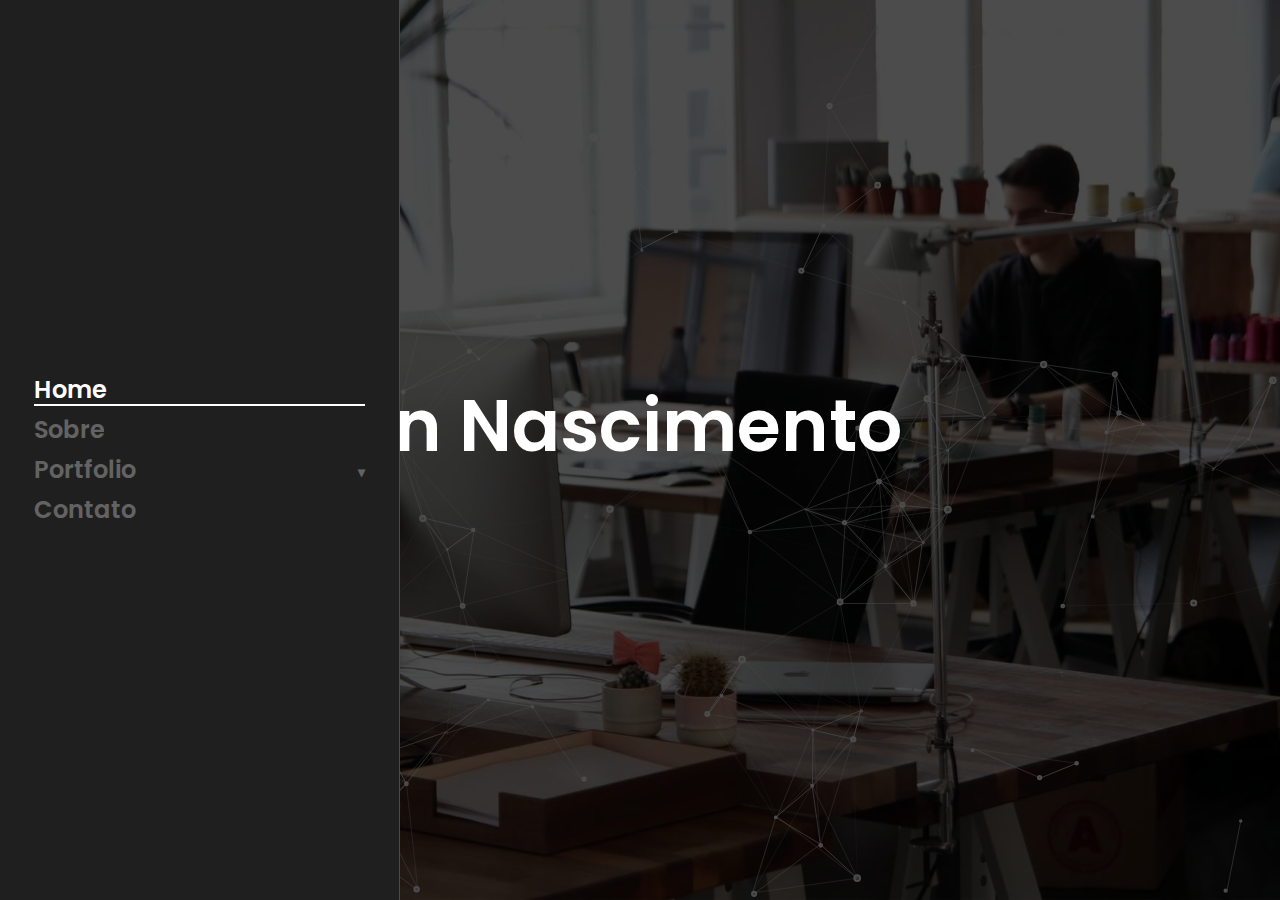
==== commit 65ae412d: "Atualizado páginas" ====
--- a/index.html
+++ b/index.html
@@ -57,7 +57,7 @@
                 ========================================================================================================
                 -->
                 <li class="nav-item">
-                    <a class="nav-link" href="sobre" role="button">Sobre</a>
+                    <a class="nav-link" href="#" role="button">Sobre</a>
                     <div class="collapse" id="collapse__about">
                     </div>
                 </li>
@@ -138,7 +138,7 @@
                 ========================================================================================================
                 -->
                 <li class="nav-item">
-                    <a class="nav-link" href="contato" role="button">Contato</a>
+                    <a class="nav-link" href="#" role="button">Contato</a>
                     <div class="collapse" id="collapse__contact">
                     </div>
                 </li>
@@ -160,10 +160,7 @@
             <div class="container">
 
                 <h1 data-animate="ts-reveal">
-                    <span class="wrapper">
-                        <span>Olá...</span>
-                    </span>
-                    <br>
+                   
                     <span class="wrapper">
                         <span data-ts-delay=".05s">Willian Nascimento</span>
                     </span>
@@ -179,506 +176,11 @@
                     <img src="assets/img/bg-office.jpg" alt="">
                 </div>
             </div>
-
         </header>
-
-        <!--MAIN CONTENT
-        ================================================================================================================
-        ================================================================================================================
-        -->
-        <main id="ts-content">
-
-            <!--Blockquote
-            ============================================================================================================
-            -->
-            <section id="blockquote" class="ts-block">
-                <div class="container">
-
-                    <blockquote class="blockquote">
-                        <h2>A satisfação do cliente é minha satisfação</h2>
-                        <footer class="blockquote-footer">Websites leves, seguros e modernos</footer>
-                    </blockquote>
-
-                </div>
-            </section>
-
-            <!--Works
-            ============================================================================================================
-            -->
-            <section id="works">
-                <div class="container-fluid px-0">
-
-                    <div class="row no-gutters ts-gallery">
-
-                        <div class="col-md-6 col-lg-4">
-                            <a href="assets/img/img__work__thumb--01.jpg" class="card ts-gallery__item ts-floated-description popup-image" data-animate="ts-fadeInUp">
-                                <div class="ts-gallery__item-description">
-                                    <h5>Photography</h5>
-                                    <h3>The Moments</h3>
-                                </div>
-                                <div class="ts-background ts-img-into-bg">
-                                    <img src="assets/img/img__work__thumb--01.jpg" alt="">
-                                </div>
-                            </a>
-                        </div>
-                        <!--end gallery item-->
-
-                        <div class="col-md-6 col-lg-4">
-                            <a href="assets/img/img__work__thumb--02.jpg" class="card ts-gallery__item ts-floated-description popup-image" data-animate="ts-fadeInUp" data-delay=".1s">
-                                <div class="ts-gallery__item-description">
-                                    <h5>Branding</h5>
-                                    <h3>Perrier Refresh</h3>
-                                </div>
-                                <div class="ts-background ts-img-into-bg">
-                                    <img src="assets/img/img__work__thumb--02.jpg" alt="">
-                                </div>
-                            </a>
-                        </div>
-                        <!--end gallery item-->
-
-                        <div class="col-md-6 col-lg-4">
-                            <a href="assets/img/img__work__thumb--03.jpg" class="card ts-gallery__item ts-floated-description popup-image" data-animate="ts-fadeInUp" data-delay=".15s">
-                                <div class="ts-gallery__item-description">
-                                    <h5>Painting</h5>
-                                    <h3>Zola</h3>
-                                </div>
-                                <div class="ts-background ts-img-into-bg">
-                                    <img src="assets/img/img__work__thumb--03.jpg" alt="">
-                                </div>
-                            </a>
-                        </div>
-                        <!--end gallery item-->
-
-                        <div class="col-md-6 col-lg-4">
-                            <a href="assets/img/img__work__thumb--04.jpg" class="card ts-gallery__item ts-floated-description popup-image" data-animate="ts-fadeInUp" data-delay=".2s">
-                                <div class="ts-gallery__item-description">
-                                    <h5>Industrial Design</h5>
-                                    <h3>Aston Martin Reel</h3>
-                                </div>
-                                <div class="ts-background ts-img-into-bg">
-                                    <img src="assets/img/img__work__thumb--04.jpg" alt="">
-                                </div>
-                            </a>
-                        </div>
-                        <!--end gallery item-->
-
-                        <div class="col-md-6 col-lg-4">
-                            <a href="assets/img/img__work__thumb--05.jpg" class="card ts-gallery__item ts-floated-description popup-image" data-animate="ts-fadeInUp" data-delay=".25s">
-                                <div class="ts-gallery__item-description">
-                                    <h5>Branding</h5>
-                                    <h3>Maracana Cups</h3>
-                                </div>
-                                <div class="ts-background ts-img-into-bg">
-                                    <img src="assets/img/img__work__thumb--05.jpg" alt="">
-                                </div>
-                            </a>
-                        </div>
-                        <!--end gallery item-->
-
-                        <div class="col-md-6 col-lg-4">
-                            <a href="assets/img/img__work__thumb--06.jpg" class="card ts-gallery__item ts-floated-description popup-image" data-animate="ts-fadeInUp" data-delay=".3s">
-                                <div class="ts-gallery__item-description">
-                                    <h5>Art</h5>
-                                    <h3>Timeless Motion</h3>
-                                </div>
-                                <div class="ts-background ts-img-into-bg">
-                                    <img src="assets/img/img__work__thumb--06.jpg" alt="">
-                                </div>
-                            </a>
-                        </div>
-                        <!--end gallery item-->
-
-                    </div>
-                </div>
-            </section>
-
-            <!--Features
-            ============================================================================================================
-            -->
-            <section id="features" class="ts-block text-white text-center text-sm-left">
-                <div class="container">
-                    <div class="row">
-
-                        <div class="col-md-4">
-                            <div class="ts-feature">
-                                <img src="assets/img/icon__dashboard.png" alt="" class="mb-5">
-                                <h4>Desenvolvimento Ágil</h4>
-                                <p>Perder tempo não leva a um produto final em tempo esperado</p>
-                            </div>
-                        </div>
-                        <!--end Feature-->
-
-                        <div class="col-md-4">
-                            <div class="ts-feature">
-                                <img src="assets/img/icon__user.png" alt="" class="mb-5">
-                                <h4>Know Your User</h4>
-                                <p>Donec finibus a quam vel scelerisque. Donec varius</p>
-                            </div>
-                        </div>
-                        <!--end Feature-->
-
-                        <div class="col-md-4">
-                            <div class="ts-feature">
-                                <img src="assets/img/icon__envelope.png" alt="" class="mb-5">
-                                <h4>Aumente sua Reputação</h4>
-                                <p> Uma empresa com um website aumenta em dobro suas vendas</p>
-                            </div>
-                        </div>
-                        <!--end Feature-->
-
-                    </div>
-                </div>
-
-                <div class="ts-background ts-bg-black">
-                    <div class="ts-background-image ts-background-repeat ts-opacity__10 ts-img-into-bg">
-                        <img src="assets/img/bg__pattern--topo-white.png" alt="">
-                    </div>
-                </div>
-            </section>
-
-            <!--Partners
-            ============================================================================================================
-            -->
-            <section id="partners" class="py-5" data-bg-color="#fafafa">
-                <div class="container py-5">
-                    <div class="d-block d-md-flex justify-content-around align-items-center text-center ts-partners">
-
-                        <a href="#">
-                            <img src="assets/img/logo-01.png" alt="">
-                        </a>
-                        <a href="#">
-                            <img src="assets/img/logo-02.png" alt="">
-                        </a>
-                        <a href="#">
-                            <img src="assets/img/logo-03.png" alt="">
-                        </a>
-
-                    </div>
-                </div>
-            </section>
-
-            <!--Skills
-            ============================================================================================================
-            -->
-            <section id="my-skills" class="ts-block">
-                <div class="container">
-
-                    <div class="ts-title">
-                        <h2>Minhas habilidades</h2>
-                    </div>
-
-                    <div class="row">
-
-                        <div class="col-md-6 mb-4">
-                            <p>
-                                Graduando em Ciência da Compução, especializando-me em desenvolvimento Web, venho aprendendo conforme trabalho, novos métodos ágeis, novas plataformas tudo para agradar o cliente final
-                            </p>
-                            <a href="contact__default.html" class="ts-link ts-underline">Entre em contato</a>
-                        </div>
-                        <!--end Paragraph-->
-
-                        <div class="col-md-6">
-
-                            <div class="progress" data-progress-width="50%">
-                                <h5 class="ts-progress-title">Webdesign</h5>
-                                <figure class="ts-progress-value"></figure>
-                                <div class="progress-bar" role="progressbar" aria-valuenow="0" aria-valuemin="0" aria-valuemax="100"></div>
-                            </div>
-                            <!--end Skill-->
-
-                            <div class="progress" data-progress-width="80%">
-                                <h5 class="ts-progress-title">Wordpress</h5>
-                                <figure class="ts-progress-value"></figure>
-                                <div class="progress-bar" role="progressbar" aria-valuenow="0" aria-valuemin="0" aria-valuemax="100"></div>
-                            </div>
-                            <!--end Skill-->
-
-                            <div class="progress" data-progress-width="70%">
-                                <h5 class="ts-progress-title">Programação</h5>
-                                <figure class="ts-progress-value"></figure>
-                                <div class="progress-bar" role="progressbar" aria-valuenow="0" aria-valuemin="0" aria-valuemax="100"></div>
-                            </div>
-                            <!--end Skill-->
-
-                        </div>
-                    </div>
-                    <!--end .row-->
-                </div>
-                <!--end .container-->
-            </section>
-
-            <!--Call to action
-            ============================================================================================================
-            -->
-            <section class="py-5 ts-bg-black text-white text-center text-md-left">
-                <div class="container py-0 py-sm-0 my-5">
-                    <div class="row ts-align__vertical">
-
-                        <div class="col-md-6 mb-3 mb-md-0">
-                            <h2>Quer me conhecer mais?</h2>
-                        </div>
-
-                        <div class="col-md-6">
-                            <a href="sobre" class="btn btn-outline-light float-md-right">Sobre Mim</a>
-                        </div>
-
-                    </div>
-                </div>
-            </section>
-
-            <!--Promo numbers
-            ============================================================================================================
-            -->
-            <section class="ts-block ts-background-repeat" data-bg-image="assets/img/bg__pattern--dot.png">
-                <div class="container ts-promo-numbers">
-                    <div class="row">
-
-                        <div class="col-sm-6 col-md-3">
-                            <div class="ts-promo-number text-center">
-                                <figure class="odometer" data-odometer-final="43">0</figure>
-                                <h5>Clientes</h5>
-                            </div>
-                        </div>
-                        <!--end Promo number-->
-
-                        <div class="col-sm-6 col-md-3">
-                            <div class="ts-promo-number text-center">
-                                <figure class="odometer" data-odometer-final="68">0</figure>
-                                <h5>Projetos</h5>
-                            </div>
-                        </div>
-                        <!--end Promo number-->
-
-                        <div class="col-sm-6 col-md-3">
-                            <div class="ts-promo-number text-center">
-                                <figure class="odometer" data-odometer-final="17">0</figure>
-                                <h5>Awards</h5>
-                            </div>
-                        </div>
-                        <!--end Promo number-->
-
-                        <div class="col-sm-6 col-md-3">
-                            <div class="ts-promo-number text-center">
-                                <figure class="odometer" data-odometer-final="12">0</figure>
-                                <h5>Anos de Experiência</h5>
-                            </div>
-                        </div>
-                        <!--end Promo number-->
-
-                    </div>
-                </div>
-            </section>
-
-            <!--Our Experience
-            ============================================================================================================
-            -->
-            <section class="ts-block">
-                <div class="container">
-
-                    <div class="ts-title">
-                        <h2>Meu Curso</h2>
-                    </div>
-
-                    <div class="row">
-
-                        <div class="col-md-4 mb-5">
-                            <img src="assets/img/img__plant.jpg" class="w-100" alt="">
-                        </div>
-
-                        <div class="col-md-6">
-                            <ul class="list list-text list-dashed">
-
-                                <li data-animate="ts-fadeInRight">
-                                    <h5 class="opacity-30"><strong>2016 - Agora</strong></h5>
-                                    <h4>Graduanco em Ciência da Computação</h4>
-                                    <p>
-                                        Entrei em 2016 no curso de Ciência da Computação na URI Câmpus de Santiago - RS, e me identifiquei com desenvolvimento web
-                                    </p>
-                                </li>
-                                <!--end Experience block-->
-
-                                
-                            </ul>
-                        </div>
-
-                    </div>
-                </div>
-            </section>
-
-            <!--Blog
-            ============================================================================================================
-            -->
-            <!--
-            <section class="ts-block pt-0">
-                <div class="container">
-
-                    <div class="ts-title">
-                        <h2>From The Blog</h2>
-                    </div>
-
-                    <div class="row">
-
-                        <div class="col-md-4">
-                            <div class="ts-blog-thumb">
-                                <a href="blog__detail.html" class="ts-blog-image ts-background">
-                                    <div class="ts-background-image ts-img-into-bg">
-                                        <img src="assets/img/img__blog__thumb--01.jpg" alt="">
-                                    </div>
-                                </a>
-                                <h6>02-05-2019</h6>
-                                <h4>
-                                    <a href="blog__detail.html">10 best design books</a>
-                                </h4>
-                                <p>
-                                    Fusce pretium dui quis est pretium lobortis. Vestibulum eu ex sed nibh condimentum
-                                    tristique eu finibus lorem.
-                                </p>
-                                <footer>
-                                    <a href="#" class="mr-3">
-                                        <i class="fa fa-comment"></i>
-                                        20
-                                    </a>
-                                    <a href="#">
-                                        <i class="fa fa-heart"></i>
-                                        46
-                                    </a>
-                                </footer>
-                            </div>
-                        </div>
-                       
-
-                        <div class="col-md-4">
-                            <div class="ts-blog-thumb">
-                                <a href="blog__detail.html" class="ts-blog-image">
-                                    <div class="ts-background-image ts-img-into-bg">
-                                        <img src="assets/img/img__blog__thumb--02.jpg" alt="">
-                                    </div>
-                                </a>
-                                <h6>24-04-2019</h6>
-                                <h4>
-                                    <a href="blog__detail.html">How to be more creative</a>
-                                </h4>
-                                <p>
-                                    Quis est pretium lobortis. Vestibulum eu ex sed nibh condimentum tristique eu finibus
-                                    lorem. Nullam sed eleifend massa.
-                                </p>
-                                <footer>
-                                    <a href="#" class="mr-3">
-                                        <i class="fa fa-comment"></i>
-                                        42
-                                    </a>
-                                    <a href="#">
-                                        <i class="fa fa-heart"></i>
-                                        38
-                                    </a>
-                                </footer>
-                            </div>
-                        </div>
-              
-
-                        <div class="col-md-4">
-                            <div class="ts-blog-thumb">
-                                <a href="blog__detail.html" class="ts-blog-image">
-                                    <div class="ts-background-image ts-img-into-bg">
-                                        <img src="assets/img/img__blog__thumb--03.jpg" alt="">
-                                    </div>
-                                </a>
-                                <h6>17-04-2019</h6>
-                                <h4>
-                                    <a href="blog__detail.html">Start your day well!</a>
-                                </h4>
-                                <p>
-                                    Vestibulum eu ex sed nibh condimentum tristique eu finibus lorem.  Nullam sed eleifend
-                                    massa. Morbi nulla turpis
-                                </p>
-                                <footer>
-                                    <a href="#" class="mr-3">
-                                        <i class="fa fa-comment"></i>
-                                        18
-                                    </a>
-                                    <a href="#">
-                                        <i class="fa fa-heart"></i>
-                                        51
-                                    </a>
-                                </footer>
-                            </div>
-                        </div>
-           
-
-                    </div>
-
-                </div>
-            </section>-->
-
-        </main>
-        <!--end #content-->
-
-        <!--FOOTER
-        ================================================================================================================
-        ================================================================================================================
-        -->
-        <footer id="ts-footer">
-            <section id="ts-footer-main">
-                <div class="container">
-
-                    <div class="ts-title">
-                        <h2>Sobre Mim</h2>
-                    </div>
-
-                    <div class="row">
-
-                        <div class="col-md-5">
-                            <p>
-                                Fusce pretium dui quis est pretium lobortis. Vestibulum eu ex sed nibh condimentum
-                                tristique eu finibus lorem. Nullam sed eleifend massa. Morbi nulla turpis, pharetra et
-                                nisl eu, pellentesque molestie erat
-                            </p>
-                            <a href="#" class="ts-link ts-underline mb-5 mb-md-0 d-inline-block">More About Us</a>
-                        </div>
-
-                        <div class="col-sm-6 col-md-4">
-                            <address class="ts-text-muted---white">
-                                Bossoroca, RS
-                                <br>
-                                CEP 97850-000
-                                <br>
-                                <br>
-                                <strong>Tel/Whats:</strong> <a href="https://api.whatsapp.com/send?phone=+5555991039854">(55) 99103-9854</a>
-                                <br>
-                                <strong>Email:</strong> <a href="mailto:williannasc@live.com">contato@williannasc.com.br</a>
-                                <br>
-                                <strong>Instagram:</strong> <a href="https://www.instagram.com/willianmnasc/">willianmnasc</a>
-                                <br>
-                            </address>
-                        </div>
-
-                        <div class="col-sm-6 col-md-3">
-                            <nav class="nav flex-column">
-                                <a class="nav-link" href="index">Home</a>
-                                <a class="nav-link" href="sobre">Sobre</a>
-                                <a class="nav-link" href="#">Portfolio</a>
-                                <a class="nav-link" href="contato">Contato</a>
-                            </nav>
-                        </div>
-
-                    </div>
-                </div>
-            </section>
-
-            <section>
-                <div class="container py-5">
-                    <small>© 2020 Willian Nascimento - Todos os Direitos Reservados</small>
-                </div>
-            </section>
-
-        </footer>
-        <!--end #footer-->
-
     </div>
     <!--end page-->
 
 </div>
-
 	<script src="assets/js/jquery-3.3.1.min.js"></script>
 	<script src="assets/js/popper.min.js"></script>
 	<script src="assets/bootstrap/js/bootstrap.min.js"></script>
